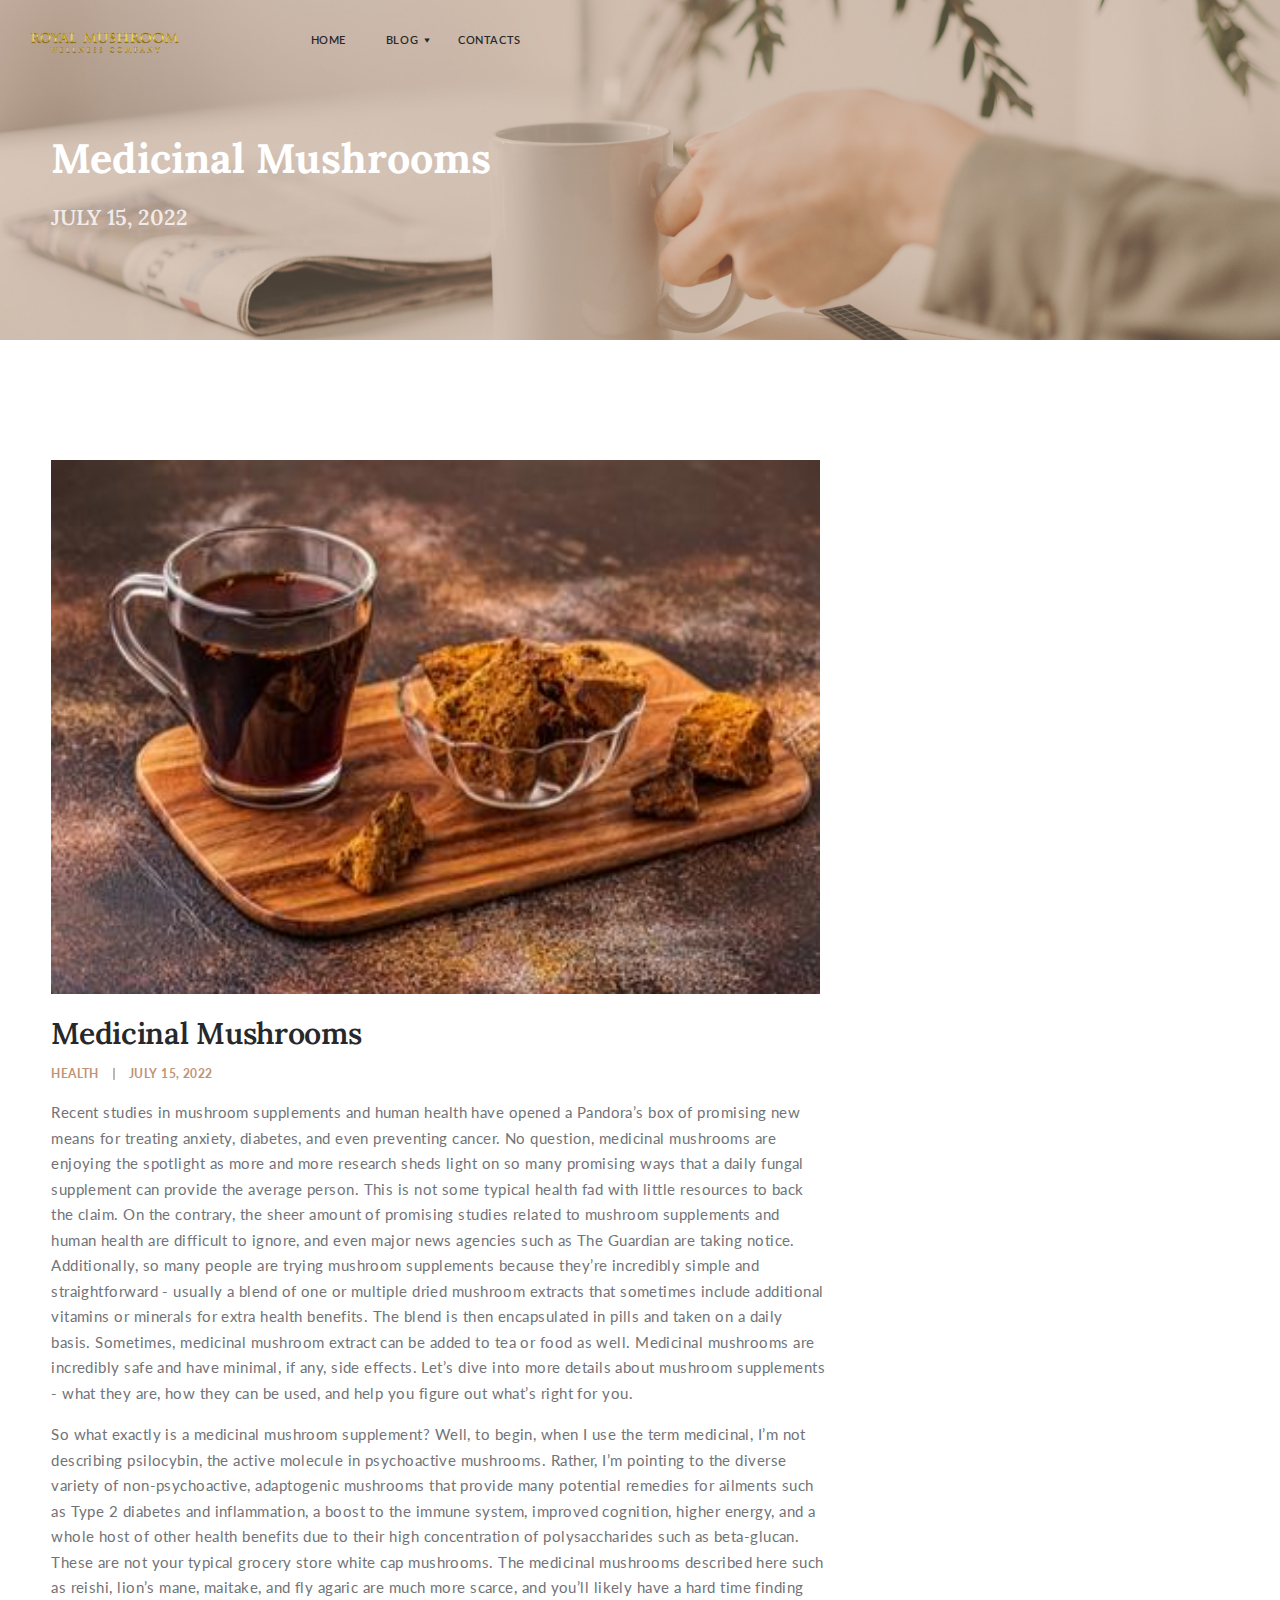
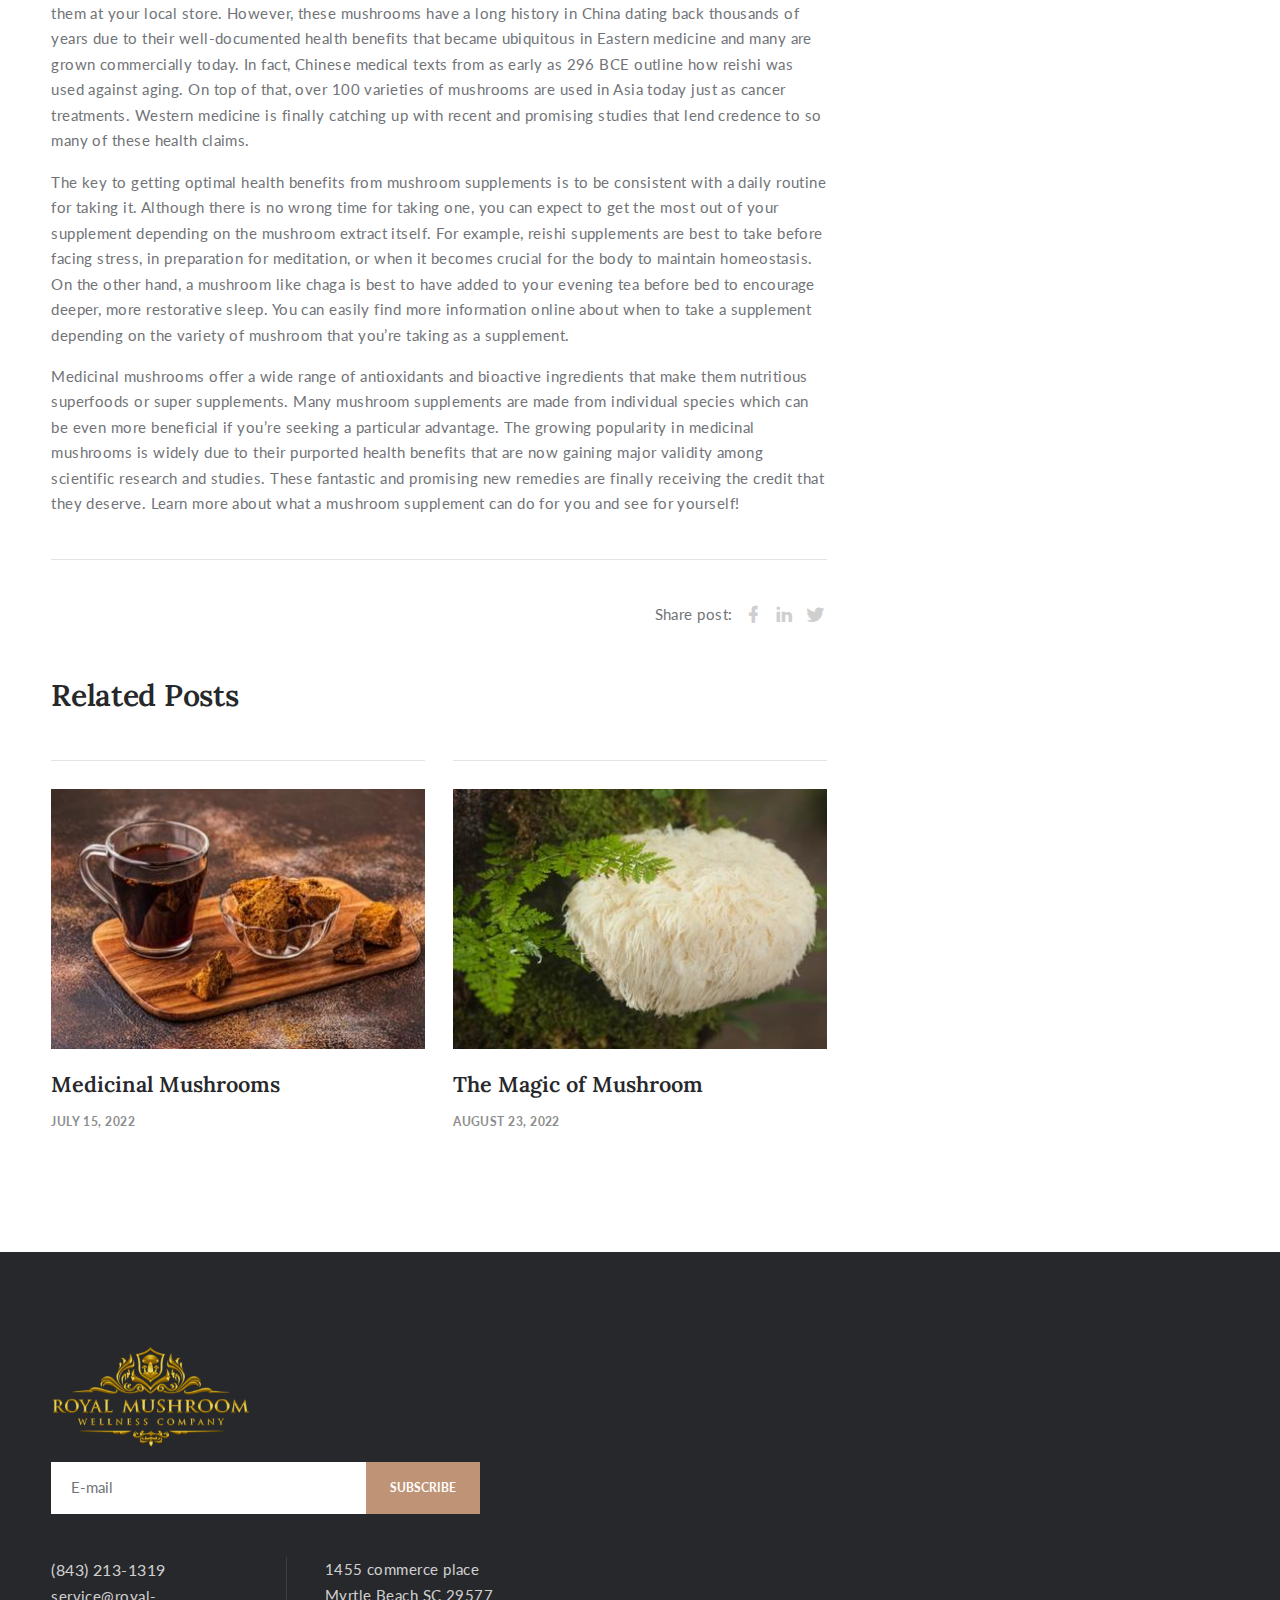
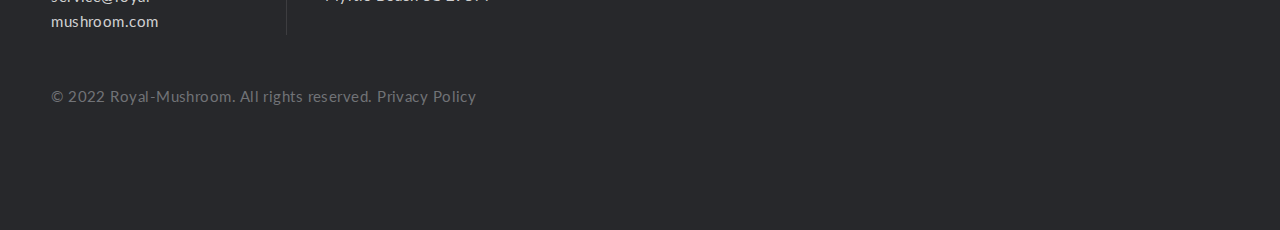
==== rmmm.html @ b71ec127 "first commit" ====
<!DOCTYPE html>
<html lang="en">
  <head>
    <title>Royal Mushroom - Medicinal Mushrooms</title>
    <meta charset="utf-8">
    <meta name="viewport" content="width=device-width, height=device-height, initial-scale=1.0">
    <meta http-equiv="X-UA-Compatible" content="IE=edge">
    <meta property="og:title" content="Royal Mushroom">
    <meta property="og:description" content="Medicinal Mushrooms">
    <meta property="og:image" content="http://digipunk.netii.net/images/radar.gif">
    <meta property="og:url" content="http://digipunk.netii.net">
    <link rel="icon" href="images/favicon.ico" type="image/x-icon">
    <link rel="stylesheet" href="components/base/base.css">
    <script src="components/base/core.min.js"></script>
    <script src="components/base/script.js"></script>
  </head>
  <body>
    <div class="page">
      <!-- Page title-->
      <section class="section page-title bg-image" style="background-image: url(images/bg-breadcrumbs-07.jpg);">
        <!--RD Navbar-->
        <header class="section rd-navbar-wrap">
          <nav class="rd-navbar navbar-dark rd-navbar-absolute" data-rd-navbar='{"responsive":{"1200":{"autoHeight":false}}}'>
            <div class="navbar-container">
              <div class="navbar-cell">
                <div class="navbar-panel">
                  <button class="navbar-switch linearicons-menu" data-multi-switch='{"targets":".rd-navbar","scope":".rd-navbar","isolate":"[data-multi-switch]"}'></button>
                  <!-- Logo-->
                  <div class="mt-1 logo"><a class="logo-link" href="index.html"><img class="logo-image-default" src="images/logo-default-400x95.png" alt="Royal-Mushroom" width="200" height="47"/><img class="logo-image-inverse" src="images/logo-inverse-400x95.png" alt="Royal-Mushroom" width="200" height="47"/></a></div>
                </div>
              </div>
              <div class="navbar-cell navbar-spacer-small"></div>
              <div class="navbar-cell">
                <ul class="navbar-navigation rd-navbar-nav">
                  <li class="navbar-navigation-root-item"><a class="navbar-navigation-root-link" href="index.html">Home</a>
                  </li>
                  <li class="navbar-navigation-root-item"><a class="navbar-navigation-root-link" href="#">Blog</a>
                    <ul class="navbar-navigation-dropdown rd-navbar-dropdown">
                      <li class="navbar-navigation-back">
                        <button class="navbar-navigation-back-btn">Back</button>
                      </li>
                      <li class="navbar-navigation-dropdown-item"><a class="navbar-navigation-dropdown-link" href="rmmob.html">Each Mushroom And It's Own Benefits</a>
                      </li>
                      <li class="navbar-navigation-dropdown-item"><a class="navbar-navigation-dropdown-link" href="rmmm.html">Medicinal Mushrooms</a>
                      </li>
                      <li class="navbar-navigation-dropdown-item"><a class="navbar-navigation-dropdown-link" href="rmtmm.html">The Magic of Mushroom</a>
                      </li>
                      <li class="navbar-navigation-dropdown-item"><a class="navbar-navigation-dropdown-link" href="rmngm.html">Mushrooms - Nature's Gift To Mankind!</a>
                      </li>
                    </ul>
                  </li>
                  <!-- <li class="navbar-navigation-root-item"><a class="navbar-navigation-root-link" href="#">Pages</a>
                    <ul class="navbar-navigation-dropdown rd-navbar-dropdown">
                      <li class="navbar-navigation-back">
                        <button class="navbar-navigation-back-btn">Back</button>
                      </li>
                      <li class="navbar-navigation-dropdown-item"><a class="navbar-navigation-dropdown-link" href="404.html">404</a>
                      </li>
                      <li class="navbar-navigation-dropdown-item"><a class="navbar-navigation-dropdown-link" href="typography.html">Typography</a>
                      </li>
                      <li class="navbar-navigation-dropdown-item"><a class="navbar-navigation-dropdown-link" href="coming-soon.html">Coming soon</a>
                      </li>
                      <li class="navbar-navigation-dropdown-item"><a class="navbar-navigation-dropdown-link" href="icon-boxes.html">Icon boxes</a>
                      </li>
                      <li class="navbar-navigation-dropdown-item"><a class="navbar-navigation-dropdown-link" href="counters-&amp;-progress-bars.html">Progress bars</a>
                      </li>
                      <li class="navbar-navigation-dropdown-item"><a class="navbar-navigation-dropdown-link" href="search-results.html">Search results</a>
                      </li>
                      <li class="navbar-navigation-dropdown-item"><a class="navbar-navigation-dropdown-link" href="about-me.html">About Me</a>
                      </li>
                    </ul>
                  </li> -->
                  <li class="navbar-navigation-root-item"><a class="navbar-navigation-root-link" href="contacts.html">Contacts</a>
                  </li>
                </ul>
              </div>
              <div class="navbar-cell navbar-spacer"></div>
              <div class="navbar-cell">
                <div class="navbar-subpanel">
                  <div class="navbar-subpanel-item pe-0">
                    <div class="search-wrap">
                      <div class="navbar-search">
                        <div class="navbar-search-container">
                          <form class="navbar-search-form" action="search-results.html" method="GET" data-rd-search='{"output":".navbar-search-results","mode":"live","liveResults":3,"template":"<h5 class=\"search-title\"><a target=\"_top\" href=\"#{href}\" class=\"search-link\">#{title}</a></h5><p>...#{token}...</p>"}'>
                            <input class="navbar-search-input" type="text" placeholder="Search..." autocomplete="off" name="s"/>
                            <button class="navbar-search-btn">
                              <svg class="icon icon-svg" width="30" height="31" viewBox="0 0 30 31" fill="none" xmlns="http://www.w3.org/2000/svg">
                                <path d="M29.707 28.3594L21.9727 20.7422C24.1602 18.3594 25.2539 15.5859 25.2539 12.4219C25.2539 8.98438 24.0234 6.05469 21.5625 3.63281C19.1016 1.21094 16.1133 0 12.5977 0C9.12109 0 6.15234 1.21094 3.69141 3.63281C1.23047 6.05469 0 8.98438 0 12.4219C0 15.8594 1.23047 18.7891 3.69141 21.2109C6.15234 23.6328 9.12109 24.8438 12.5977 24.8438C15.6055 24.8438 18.2617 23.9258 20.5664 22.0898L28.3594 29.707C28.7891 30.1758 29.2383 30.1758 29.707 29.707C29.9023 29.5117 30 29.2773 30 29.0039C30 28.7695 29.9023 28.5547 29.707 28.3594ZM20.1562 19.8633C18.0859 21.8945 15.5664 22.9102 12.5977 22.9102C9.66797 22.9102 7.14844 21.8945 5.03906 19.8633C2.96875 17.793 1.93359 15.3125 1.93359 12.4219C1.93359 9.5312 2.96875 7.07031 5.03906 5.03906C7.14844 2.96875 9.66797 1.93359 12.5977 1.93359C15.5664 1.93359 18.0859 2.96875 20.1562 5.03906C22.2656 7.07031 23.3203 9.5312 23.3203 12.4219C23.3203 15.3125 22.2656 17.793 20.1562 19.8633Z"></path>
                              </svg>
                            </button>
                          </form>
                        </div>
                        <div class="navbar-search-results">No results</div>
                      </div>
                    </div>
                  </div>
                </div>
              </div>
            </div>
          </nav>
        </header>
        <div class="container context-dark">
          <div class="row">
            <div class="col-md-10 col-xl-8">
              <h2 class="page-title-text">Medicinal Mushrooms</h2>
              <h4 class="page-title-exeption">JULY 15, 2022</h4>
            </div>
          </div>
        </div>
      </section>
      <!-- Blog post-->
      <section class="section-md bg-transparent">
        <div class="container">
          <div class="row row-40 justify-content-xxl-between">
            <div class="col-md-8">
              <div class="blog-post">
                <div class="blog-post-item"><img src="images/popular-news-03-370x257.jpg" alt="" width="769" height="431"/>
                  <h3>Medicinal Mushrooms</h3>
                  <div class="post-meta list list-inline-divided text-small">
                    <div class="list-item">
                      <div class="post-tags"><a class="post-tag" href="#">Health</a></div>
                    </div>
                    <div class="list-item"><a class="post-date" href="#">JULY 15, 2022</a></div>
                  </div>
                  <p>Recent studies in mushroom supplements and human health have opened a Pandora’s box of promising new means for treating anxiety, diabetes, and even preventing cancer. No question, medicinal mushrooms are enjoying the spotlight as more and more research sheds light on so many promising ways that a daily fungal supplement can provide the average person. This is not some typical health fad with little resources to back the claim. On the contrary, the sheer amount of promising studies related to mushroom supplements and human health are difficult to ignore, and even major news agencies such as The Guardian are taking notice. Additionally, so many people are trying mushroom supplements because they’re incredibly simple and straightforward - usually a blend of one or multiple dried mushroom extracts that sometimes include additional vitamins or minerals for extra health benefits. The blend is then encapsulated in pills and taken on a daily basis. Sometimes, medicinal mushroom extract can be added to tea or food as well. Medicinal mushrooms are incredibly safe and have minimal, if any, side effects. Let’s dive into more details about mushroom supplements - what they are, how they can be used, and help you figure out what’s right for you.</p>
                  <p>So what exactly is a medicinal mushroom supplement? Well, to begin, when I use the term medicinal, I’m not describing psilocybin, the active molecule in psychoactive mushrooms. Rather, I’m pointing to the diverse variety of non-psychoactive, adaptogenic mushrooms that provide many potential remedies for ailments such as Type 2 diabetes and inflammation, a boost to the immune system, improved cognition, higher energy, and a whole host of other health benefits due to their high concentration of polysaccharides such as beta-glucan. These are not your typical grocery store white cap mushrooms. The medicinal mushrooms described here such as reishi, lion’s mane, maitake, and fly agaric are much more scarce, and you’ll likely have a hard time finding them at your local store. However, these mushrooms have a long history in China dating back thousands of years due to their well-documented health benefits that became ubiquitous in Eastern medicine and many are grown commercially today. In fact, Chinese medical texts from as early as 296 BCE outline how reishi was used against aging. On top of that, over 100 varieties of mushrooms are used in Asia today just as cancer treatments. Western medicine is finally catching up with recent and promising studies that lend credence to so many of these health claims.</p>
                  <p>The key to getting optimal health benefits from mushroom supplements is to be consistent with a daily routine for taking it. Although there is no wrong time for taking one, you can expect to get the most out of your supplement depending on the mushroom extract itself. For example, reishi supplements are best to take before facing stress, in preparation for meditation, or when it becomes crucial for the body to maintain homeostasis. On the other hand, a mushroom like chaga is best to have added to your evening tea before bed to encourage deeper, more restorative sleep. You can easily find more information online about when to take a supplement depending on the variety of mushroom that you’re taking as a supplement.
                  </p>
                  <p>Medicinal mushrooms offer a wide range of antioxidants and bioactive ingredients that make them nutritious superfoods or super supplements. Many mushroom supplements are made from individual species which can be even more beneficial if you’re seeking a particular advantage. The growing popularity in medicinal mushrooms is widely due to their purported health benefits that are now gaining major validity among scientific research and studies. These fantastic and promising new remedies are finally receiving the credit that they deserve. Learn more about what a mushroom supplement can do for you and see for yourself!
                  </p>
                  <!-- <h3>Adding More Decor Elements</h3>
                  <p>Sed ut perspiciatis unde omnis iste natus error sit voluptatem accusantium doloremque laudantium, totam rem aperiam, eaque ipsa quae ab illo inventore veritatis quasi.</p> -->
                        <!-- Quote default-->
                        <!-- <div class="quote quote-default quote-default-light quote-default-light">
                          <svg class="quote-icon" width="35" height="27" viewBox="0 0 35 27">
                            <path d="M17.9871 18.2009C17.9871 16.1116 18.4035 14.0625 19.2362 12.0536C20.1522 9.96429 21.2348 8.23662 22.4839 6.87055C23.733 5.50446 25.0238 4.29912 26.3561 3.25446C27.6885 2.12947 28.8126 1.32589 29.7287 0.843751C30.728 0.28125 31.3524 0 31.6023 0C32.6848 0 33.5177 0.723215 34.1006 2.16964C31.8521 3.45536 29.9785 4.98215 28.4796 6.75C27.0639 8.43752 26.1479 9.80359 25.7315 10.8482C25.3985 11.8125 25.2318 12.5759 25.2318 13.1384C25.2318 14.183 26.0647 15.6295 27.7301 17.4777C29.4788 19.2456 30.3533 20.692 30.3533 21.817C30.3533 23.2634 29.5206 24.509 27.855 25.5536C26.2728 26.5178 24.4407 27 22.359 27C21.443 27 20.5686 26.8795 19.7358 26.6384C18.57 25.0313 17.9871 22.2188 17.9871 18.2009ZM0 18.2009C0 16.1116 0.416367 14.0625 1.24911 12.0536C2.1651 9.96429 3.24768 8.23662 4.49679 6.87055C5.74587 5.50446 7.03662 4.29912 8.369 3.25446C9.78464 2.12947 10.9505 1.32589 11.8665 0.843751C12.8658 0.28125 13.4903 0 13.7401 0C14.7394 0 15.5305 0.723215 16.1134 2.16964C13.8651 3.45536 12.033 4.98215 10.6174 6.75C9.20174 8.43752 8.28573 9.80359 7.86936 10.8482C7.53627 11.8125 7.36971 12.5759 7.36971 13.1384C7.36971 14.183 8.20246 15.6295 9.86793 17.4777C11.6167 19.2456 12.4911 20.692 12.4911 21.817C12.4911 23.2634 11.6583 24.509 9.99283 25.5536C8.32736 26.5178 6.4537 27 4.37186 27C3.6224 27 2.78966 26.8795 1.87366 26.6384C0.624552 24.8707 0 22.0581 0 18.2009Z"></path>
                          </svg>
                          <div class="quote-body">
                            <q class="quote-text h3 h3-style-1">Lorem ipsum dolor sit amet, consectetur adipiscing elit, sed do eiusmod ut enim ad minim veniam sed.</q>
                          </div>
                        </div> -->
                  <div class="divider"></div>
                  <div class="row row-15 justify-content-between align-items-center">
                    <div class="col-sm-6">
                    </div>
                    <div class="col-sm-6">
                      <div class="group-10 d-flex justify-content-sm-end align-items-center"><span>Share post:</span><a class="icon icon-md icon-link icon-link-gray mdi-facebook" href="#"></a><a class="icon icon-md icon-link icon-link-gray mdi-linkedin" href="#"></a><a class="icon icon-md icon-link icon-link-gray mdi-twitter" href="#"></a></div>
                    </div>
                  </div>
                </div>
                <div class="blog-post-item">
                  <h3>Related Posts</h3>
                  <div class="row row-20 row-content">
                    <div class="col-xs-11 col-sm-6">
                            <!-- Post-->
                                                        <div class="post post-line">
                              <div class="post-tags text-small"></div><a class="post-media" href="rmmm.html"><img src="images/popular-news-03-370x257.jpg" alt="" width="368" height="228"/>
                                <div class="post-hover-btn mdi-link-variant"></div></a>
                              <div class="post-content">
                                <h4 class="post-title"><a href="rmmm.html">Medicinal Mushrooms</a></h4>
                                <div class="post-date text-small">JULY 15, 2022</div>
                              </div>
                            </div>
                    </div>
                    <div class="col-xs-11 col-sm-6">
                            <!-- Post-->
                            <div class="post post-line">
                              <div class="post-tags text-small"></div><a class="post-media" href="rmtmm.html"><img src="images/popular-news-04-370x257.jpg" alt="" width="368" height="228"/>
                                <div class="post-hover-btn mdi-link-variant"></div></a>
                              <div class="post-content">
                                <h4 class="post-title"><a href="rmtmm.html">The Magic of Mushroom</a></h4>
                                <div class="post-date text-small">AUGUST 23, 2022</div>
                              </div>
                            </div>
                    </div>
                  </div>
                </div>
                <!-- <div class="blog-post-item">
                  <h3>Leave a Reply</h3>
                  <form class="rd-mailform rd-form" data-form-output="form-consultation" data-form-type="contact" method="post" action="components/rd-mailform/rd-mailform.php">
                    <div class="row row-15 row-gutters-15">
                      <div class="col-sm-6">
                        <div class="form-group">
                          <input class="form-control" type="text" name="name" placeholder="Your Name*" data-constraints="@Required">
                        </div>
                      </div>
                      <div class="col-sm-6">
                        <div class="form-group">
                          <input class="form-control" type="email" name="email" placeholder="Your E-mail*" data-constraints="@Email @Required">
                        </div>
                      </div>
                      <div class="col-12">
                        <div class="form-group">
                          <textarea class="form-control" name="comment" placeholder="Message"></textarea>
                        </div>
                      </div>
                      <div class="col-12">
                        <button class="btn" type="submit">Submit</button>
                      </div>
                    </div>
                  </form>
                  <div class="form-output snackbar snackbar-primary" id="form-consultation"></div>
                </div> -->
              </div>
            </div>
            <div class="col-md-4 col-xl-3">
              <div class="widget widget-search">
                <div class="widget-body">
                  <!-- <form action="search-results.html" method="GET">
                    <div class="form-group form-group-icon">
                      <input class="form-control" type="text" placeholder="Search in blog..." autocomplete="off" name="s">
                      <button class="form-group-icon-btn mdi-magnify"></button>
                    </div>
                  </form> -->
                </div>
              </div>
              <!-- <div class="widget">
                <h4 class="widget-title">Categories</h4>
                <div class="widget-body">
                  <ul class="list list-divided list-divided-sm big">
                    <li class="list-item"><a class="link link-arrow" href="#">Lifestyle</a></li>
                    <li class="list-item"><a class="link link-arrow" href="#">Interior Design</a></li>
                    <li class="list-item"><a class="link link-arrow" href="#">Sports</a></li>
                    <li class="list-item"><a class="link link-arrow" href="#">Other</a></li>
                  </ul>
                </div>
              </div> -->
              <!-- <div class="widget widget-subscribe">
                <h4 class="widget-title">Newsletter</h4>
                <div class="widget-body">
                  <form class="rd-mailform rd-form" data-form-output="form-widget-subscribe" data-form-type="subscribe" method="post" action="components/rd-mailform/rd-mailform.php">
                    <div class="row row-10">
                      <div class="col-md-12">
                        <div class="form-group">
                          <input class="form-control" type="email" name="email" placeholder="E-mail" data-constraints="@Email @Required">
                        </div>
                      </div>
                      <div class="col-sm-12">
                        <button class="btn btn-block" type="submit">Subscribe</button>
                      </div>
                    </div>
                  </form>
                  <div class="form-output snackbar snackbar-primary" id="form-widget-subscribe"></div>
                </div>
              </div> -->
              <div class="widget">
                <!-- <h4 class="widget-title">Recent posts</h4> -->
                <div class="widget-body">
                        <!-- Post small-->
                        <!-- <div class="post post-small"><a class="post-img-link" href="blog-post.html"><img src="images/recent-post-01-72x72.jpg" alt="" width="72" height="72"/></a>
                          <div class="post-body">
                            <h5 class="post-title"><a href="blog-post.html">Hot Air Balloons: A Unique Experience</a></h5>
                            <div class="post-date text-small">May 10, 2022</div>
                          </div>
                        </div> -->
                        <!-- Post small-->
                        <!-- <div class="post post-small"><a class="post-img-link" href="blog-post.html"><img src="images/recent-post-02-72x72.jpg" alt="" width="72" height="72"/></a>
                          <div class="post-body">
                            <h5 class="post-title"><a href="blog-post.html">Taking A Break from the Daily Routine</a></h5>
                            <div class="post-date text-small">May 10, 2022</div>
                          </div>
                        </div> -->
                </div>
              </div>
              <!-- <div class="widget">
                <h4 class="widget-title">Tags</h4>
                <div class="widget-body">
                  <div class="group-10"><a class="tag tag-outline" href="#">News</a><a class="tag tag-outline" href="#">Blog</a><a class="tag tag-outline" href="#">Lifestyle</a><a class="tag tag-outline" href="#">Fashion</a><a class="tag tag-outline" href="#">Tips</a></div>
                </div>
              </div> -->
            </div>
          </div>
        </div>
      </section>
      <!-- Footer subscribe-->
      <footer class="footer-subscribe bg-primary-dark context-dark">
        <div class="container">
                <!-- Logo-->
                <div class="logo"><a class="logo-link" href="index.html"><img class="logo-image-default" src="images/logo-default-400x95.png" alt="Royal-Mushroom" width="200" height="47"/><img class="logo-image-inverse" src="images/logo-inverse-400x95.png" alt="Royal-Mushroom" width="200" height="47"/></a></div>
          <div class="row row-40 justify-content-between flex-row-reverse row-offset-sm">
            <div class="col-lg-5 col-xl-4">
              <div class="row row-30">
                <div class="col-6">
                  <!-- <div class="list list-divided-double big"><a class="list-item" href="#">About</a><a class="list-item" href="grid-blog.html">Trending News</a><a class="list-item" href="#">Popular News</a><a class="list-item" href="classic-blog.html">Recently Published</a></div> -->
                </div>
                <!-- <div class="col-6">
                  <div class="list list-divided-double big"><a class="list-item" href="#">Send Your Article</a><a class="list-item" href="contacts.html">Contacts</a><a class="list-item" href="#">Privacy Policy</a></div>
                </div> -->
              </div>
            </div>
            <div class="col-lg-6 col-xl-5">
              <form class="form-inline rd-mailform rd-form group-y-10 align-items-stretch me-xl-5" data-form-output="form-footer-subscribe" data-form-type="subscribe" method="post" action="components/rd-mailform/rd-mailform.php">
                <div class="form-inline-group">
                  <input class="form-control" type="email" name="email" placeholder="E-mail" data-constraints="@Email @Required">
                </div>
                <button class="btn">Subscribe</button>
              </form>
              <div class="form-output snackbar snackbar-primary" id="form-footer-subscribe"></div>
              <ul class="list list-vertical">
                <li class="list-item"><a class="link link-inherit big" href="tel:(843) 213-1319">(843) 213-1319</a>&nbsp;<a class="link link-inherit" href="mailto:service@royal-mushroom.com">service@royal-mushroom.com</a></li>
                <li class="list-item">1455 commerce place Myrtle Beach SC 29577</li>
              </ul>
                    <!-- Copyright-->
                    <p class="rights footer-rights"><span>&copy; 2022&nbsp;</span><span>Royal-Mushroom</span><span>. All rights reserved.&nbsp;</span><a class="link link-inherit rights-link" href="#">Privacy Policy</a></p>
            </div>
          </div>
        </div>
      </footer>
    </div>
    <!-- Preloader-->
    <div class="preloader">
      <div class="preloader-inner">
        <div class="preloader-dot"></div>
        <div class="preloader-dot"></div>
        <div class="preloader-dot"></div>
        <div class="preloader-dot"></div>
      </div>
    </div>
  </body>
</html>
---- components/base/base.css ----
*,*::before,*::after {	box-sizing: border-box;}@media (prefers-reduced-motion: no-preference) {	:root {		scroll-behavior: smooth;	}}body {	margin: 0;	font-family: "Lato", sans-serif;	font-size: 1rem;	font-weight: 400;	line-height: 1.7;	color: #717377;	background-color: #fff;	-webkit-text-size-adjust: 100%;	-webkit-tap-highlight-color: rgba(0, 0, 0, 0);}hr {	margin: 1rem 0;	color: inherit;	background-color: currentColor;	border: 0;	opacity: 0.25;}hr:not([size]) {	height: 1px;}h1, .h1, h2, .h2, h3, .h3, h4, .h4, h5, .h5, h6, .h6 {	margin-top: 0;	margin-bottom: 0.5rem;	font-weight: 600;	line-height: 1.2;	color: #27282b;}h1, .h1 {	font-size: calc(1.5rem + 3vw);}@media (min-width: 1200px) {	h1, .h1 {		font-size: 3.75rem;	}}h2, .h2 {	font-size: calc(1.4rem + 1.8vw);}@media (min-width: 1200px) {	h2, .h2 {		font-size: 2.75rem;	}}h3, .h3 {	font-size: calc(1.325rem + 0.9vw);}@media (min-width: 1200px) {	h3, .h3 {		font-size: 2rem;	}}h4, .h4 {	font-size: calc(1.26875rem + 0.225vw);}@media (min-width: 1200px) {	h4, .h4 {		font-size: 1.4375rem;	}}h5, .h5 {	font-size: 1.125rem;}h6, .h6 {	font-size: 1rem;}p {	margin-top: 0;	margin-bottom: 1rem;}abbr[title],abbr[data-bs-original-title] {	text-decoration: underline dotted;	cursor: help;	text-decoration-skip-ink: none;}address {	margin-bottom: 1rem;	font-style: normal;	line-height: inherit;}ol,ul {	padding-left: 2rem;}ol,ul,dl {	margin-top: 0;	margin-bottom: 1rem;}ol ol,ul ul,ol ul,ul ol {	margin-bottom: 0;}dt {	font-weight: 700;}dd {	margin-bottom: .5rem;	margin-left: 0;}blockquote {	margin: 0 0 1rem;}b,strong {	font-weight: bolder;}small, .small {	font-size: 0.875em;}mark, .mark {	padding: 0.2em;	background-color: #bf9376;}sub,sup {	position: relative;	font-size: 0.75em;	line-height: 0;	vertical-align: baseline;}sub {	bottom: -.25em;}sup {	top: -.5em;}a {	color: #bf9376;	text-decoration: underline;}a:hover {	color: #27282b;}a:not([href]):not([class]), a:not([href]):not([class]):hover {	color: inherit;	text-decoration: none;}pre,code,kbd,samp {	font-family: var(--bs-font-monospace);	font-size: 1em;	direction: ltr /* rtl:ignore */;	unicode-bidi: bidi-override;}pre {	display: block;	margin-top: 0;	margin-bottom: 1rem;	overflow: auto;	font-size: 0.875em;}pre code {	font-size: inherit;	color: inherit;	word-break: normal;}code {	font-size: 0.875em;	color: #d63384;	word-wrap: break-word;}a > code {	color: inherit;}kbd {	padding: 0.2rem 0.4rem;	font-size: 0.875em;	color: #fff;	background-color: #424242;	border-radius: 0.2rem;}kbd kbd {	padding: 0;	font-size: 1em;	font-weight: 700;}figure {	margin: 0 0 1rem;}img,svg {	vertical-align: middle;}table {	caption-side: bottom;	border-collapse: collapse;}caption {	padding-top: 0.5rem;	padding-bottom: 0.5rem;	color: #8d8d8d;	text-align: left;}th {	text-align: inherit;	text-align: -webkit-match-parent;}thead,tbody,tfoot,tr,td,th {	border-color: inherit;	border-style: solid;	border-width: 0;}label {	display: inline-block;}button {	border-radius: 0;}button:focus:not(:focus-visible) {	outline: 0;}input,button,select,optgroup,textarea {	margin: 0;	font-family: inherit;	font-size: inherit;	line-height: inherit;}button,select {	text-transform: none;}[role="button"] {	cursor: pointer;}select {	word-wrap: normal;}select:disabled {	opacity: 1;}[list]::-webkit-calendar-picker-indicator {	display: none;}button,[type="button"],[type="reset"],[type="submit"] {	-webkit-appearance: button;}button:not(:disabled),[type="button"]:not(:disabled),[type="reset"]:not(:disabled),[type="submit"]:not(:disabled) {	cursor: pointer;}::-moz-focus-inner {	padding: 0;	border-style: none;}textarea {	resize: vertical;}fieldset {	min-width: 0;	padding: 0;	margin: 0;	border: 0;}legend {	float: left;	width: 100%;	padding: 0;	margin-bottom: 0.5rem;	font-size: calc(1.275rem + 0.3vw);	line-height: inherit;}@media (min-width: 1200px) {	legend {		font-size: 1.5rem;	}}legend + * {	clear: left;}::-webkit-datetime-edit-fields-wrapper,::-webkit-datetime-edit-text,::-webkit-datetime-edit-minute,::-webkit-datetime-edit-hour-field,::-webkit-datetime-edit-day-field,::-webkit-datetime-edit-month-field,::-webkit-datetime-edit-year-field {	padding: 0;}::-webkit-inner-spin-button {	height: auto;}[type="search"] {	outline-offset: -2px;	-webkit-appearance: textfield;}/* rtl:raw:
[type="tel"],
[type="url"],
[type="email"],
[type="number"] {
  direction: ltr;
}
*/::-webkit-search-decoration {	-webkit-appearance: none;}::-webkit-color-swatch-wrapper {	padding: 0;}::file-selector-button {	font: inherit;}::-webkit-file-upload-button {	font: inherit;	-webkit-appearance: button;}output {	display: inline-block;}iframe {	border: 0;}summary {	display: list-item;	cursor: pointer;}progress {	vertical-align: baseline;}[hidden] {	display: none !important;}.lead {	font-size: 1.25rem;	font-weight: 300;}.display-1 {	font-size: calc(1.625rem + 4.5vw);	font-weight: 300;	line-height: 1.2;}@media (min-width: 1200px) {	.display-1 {		font-size: 5rem;	}}.display-2 {	font-size: calc(1.575rem + 3.9vw);	font-weight: 300;	line-height: 1.2;}@media (min-width: 1200px) {	.display-2 {		font-size: 4.5rem;	}}.display-3 {	font-size: calc(1.525rem + 3.3vw);	font-weight: 300;	line-height: 1.2;}@media (min-width: 1200px) {	.display-3 {		font-size: 4rem;	}}.display-4 {	font-size: calc(1.475rem + 2.7vw);	font-weight: 300;	line-height: 1.2;}@media (min-width: 1200px) {	.display-4 {		font-size: 3.5rem;	}}.display-5 {	font-size: calc(1.425rem + 2.1vw);	font-weight: 300;	line-height: 1.2;}@media (min-width: 1200px) {	.display-5 {		font-size: 3rem;	}}.display-6 {	font-size: calc(1.375rem + 1.5vw);	font-weight: 300;	line-height: 1.2;}@media (min-width: 1200px) {	.display-6 {		font-size: 2.5rem;	}}.list-unstyled {	padding-left: 0;	list-style: none;}.list-inline {	padding-left: 0;	list-style: none;}.list-inline-item {	display: inline-block;}.list-inline-item:not(:last-child) {	margin-right: 1rem;}.initialism {	font-size: 0.875em;	text-transform: uppercase;}.blockquote {	margin-bottom: 1rem;	font-size: 1.25rem;}.blockquote > :last-child {	margin-bottom: 0;}.blockquote-footer {	margin-top: -1rem;	margin-bottom: 1rem;	font-size: 0.875em;	color: #8d8d8d;}.blockquote-footer::before {	content: "\2014\00A0";}.fade {	transition: opacity 0.15s linear;}@media (prefers-reduced-motion: reduce) {	.fade {		transition: none;	}}.fade:not(.show) {	opacity: 0;}.collapse:not(.show) {	display: none;}.collapsing {	height: 0;	overflow: hidden;	transition: height 0.35s ease;}@media (prefers-reduced-motion: reduce) {	.collapsing {		transition: none;	}}.clearfix::after {	display: block;	clear: both;	content: "";}.ratio {	position: relative;	width: 100%;}.ratio::before {	display: block;	padding-top: var(--bs-aspect-ratio);	content: "";}.ratio > * {	position: absolute;	top: 0;	left: 0;	width: 100%;	height: 100%;}.ratio-1x1 {	--bs-aspect-ratio: 100%;}.ratio-4x3 {	--bs-aspect-ratio: calc(3 / 4 * 100%);}.ratio-16x9 {	--bs-aspect-ratio: calc(9 / 16 * 100%);}.ratio-21x9 {	--bs-aspect-ratio: calc(9 / 21 * 100%);}.align-baseline {	vertical-align: baseline !important;}.align-top {	vertical-align: top !important;}.align-middle {	vertical-align: middle !important;}.align-bottom {	vertical-align: bottom !important;}.align-text-bottom {	vertical-align: text-bottom !important;}.align-text-top {	vertical-align: text-top !important;}.float-start {	float: left !important;}.float-end {	float: right !important;}.float-none {	float: none !important;}.overflow-auto {	overflow: auto !important;}.overflow-hidden {	overflow: hidden !important;}.overflow-visible {	overflow: visible !important;}.overflow-scroll {	overflow: scroll !important;}.d-inline {	display: inline !important;}.d-inline-block {	display: inline-block !important;}.d-block {	display: block !important;}.d-grid {	display: grid !important;}.d-table {	display: table !important;}.d-table-row {	display: table-row !important;}.d-table-cell {	display: table-cell !important;}.d-flex {	display: flex !important;}.d-inline-flex {	display: inline-flex !important;}.d-none {	display: none !important;}.shadow {	box-shadow: 0 10px 30px rgba(66, 66, 66, 0.15) !important;}.shadow-sm {	box-shadow: 0px 7px 20px rgba(39, 40, 43, 0.05) !important;}.shadow-lg {	box-shadow: 0px 20px 30px rgba(66, 66, 66, 0.8) !important;}.shadow-none {	box-shadow: none !important;}.position-static {	position: static !important;}.position-relative {	position: relative !important;}.position-absolute {	position: absolute !important;}.position-fixed {	position: fixed !important;}.position-sticky {	position: sticky !important;}.top-0 {	top: 0 !important;}.top-50 {	top: 50% !important;}.top-100 {	top: 100% !important;}.bottom-0 {	bottom: 0 !important;}.bottom-50 {	bottom: 50% !important;}.bottom-100 {	bottom: 100% !important;}.start-0 {	left: 0 !important;}.start-50 {	left: 50% !important;}.start-100 {	left: 100% !important;}.end-0 {	right: 0 !important;}.end-50 {	right: 50% !important;}.end-100 {	right: 100% !important;}.translate-middle {	transform: translate(-50%, -50%) !important;}.translate-middle-x {	transform: translateX(-50%) !important;}.translate-middle-y {	transform: translateY(-50%) !important;}.border {	border: 1px solid #e3e3e3 !important;}.border-0 {	border: 0 !important;}.border-top {	border-top: 1px solid #e3e3e3 !important;}.border-top-0 {	border-top: 0 !important;}.border-end {	border-right: 1px solid #e3e3e3 !important;}.border-end-0 {	border-right: 0 !important;}.border-bottom {	border-bottom: 1px solid #e3e3e3 !important;}.border-bottom-0 {	border-bottom: 0 !important;}.border-start {	border-left: 1px solid #e3e3e3 !important;}.border-start-0 {	border-left: 0 !important;}.border-primary {	border-color: #bf9376 !important;}.border-secondary {	border-color: #8d8d8d !important;}.border-success {	border-color: #198754 !important;}.border-info {	border-color: #0dcaf0 !important;}.border-warning {	border-color: #ffc107 !important;}.border-danger {	border-color: #dc3545 !important;}.border-light {	border-color: #fafafa !important;}.border-dark {	border-color: #424242 !important;}.border-white {	border-color: #fff !important;}.border-1 {	border-width: 1px !important;}.border-2 {	border-width: 2px !important;}.border-3 {	border-width: 3px !important;}.border-4 {	border-width: 4px !important;}.border-5 {	border-width: 5px !important;}.w-25 {	width: 25% !important;}.w-50 {	width: 50% !important;}.w-75 {	width: 75% !important;}.w-100 {	width: 100% !important;}.w-auto {	width: auto !important;}.mw-100 {	max-width: 100% !important;}.vw-100 {	width: 100vw !important;}.min-vw-100 {	min-width: 100vw !important;}.h-25 {	height: 25% !important;}.h-50 {	height: 50% !important;}.h-75 {	height: 75% !important;}.h-100 {	height: 100% !important;}.h-auto {	height: auto !important;}.mh-100 {	max-height: 100% !important;}.vh-100 {	height: 100vh !important;}.min-vh-100 {	min-height: 100vh !important;}.flex-fill {	flex: 1 1 auto !important;}.flex-row {	flex-direction: row !important;}.flex-column {	flex-direction: column !important;}.flex-row-reverse {	flex-direction: row-reverse !important;}.flex-column-reverse {	flex-direction: column-reverse !important;}.flex-grow-0 {	flex-grow: 0 !important;}.flex-grow-1 {	flex-grow: 1 !important;}.flex-shrink-0 {	flex-shrink: 0 !important;}.flex-shrink-1 {	flex-shrink: 1 !important;}.flex-wrap {	flex-wrap: wrap !important;}.flex-nowrap {	flex-wrap: nowrap !important;}.flex-wrap-reverse {	flex-wrap: wrap-reverse !important;}.gap-0 {	gap: 0 !important;}.gap-1 {	gap: 0.25rem !important;}.gap-2 {	gap: 0.5rem !important;}.gap-3 {	gap: 1rem !important;}.gap-4 {	gap: 1.5rem !important;}.gap-5 {	gap: 3rem !important;}.justify-content-start {	justify-content: flex-start !important;}.justify-content-end {	justify-content: flex-end !important;}.justify-content-center {	justify-content: center !important;}.justify-content-between {	justify-content: space-between !important;}.justify-content-around {	justify-content: space-around !important;}.justify-content-evenly {	justify-content: space-evenly !important;}.align-items-start {	align-items: flex-start !important;}.align-items-end {	align-items: flex-end !important;}.align-items-center {	align-items: center !important;}.align-items-baseline {	align-items: baseline !important;}.align-items-stretch {	align-items: stretch !important;}.align-content-start {	align-content: flex-start !important;}.align-content-end {	align-content: flex-end !important;}.align-content-center {	align-content: center !important;}.align-content-between {	align-content: space-between !important;}.align-content-around {	align-content: space-around !important;}.align-content-stretch {	align-content: stretch !important;}.align-self-auto {	align-self: auto !important;}.align-self-start {	align-self: flex-start !important;}.align-self-end {	align-self: flex-end !important;}.align-self-center {	align-self: center !important;}.align-self-baseline {	align-self: baseline !important;}.align-self-stretch {	align-self: stretch !important;}.order-first {	order: -1 !important;}.order-0 {	order: 0 !important;}.order-1 {	order: 1 !important;}.order-2 {	order: 2 !important;}.order-3 {	order: 3 !important;}.order-4 {	order: 4 !important;}.order-5 {	order: 5 !important;}.order-last {	order: 6 !important;}.m-0 {	margin: 0 !important;}.m-1 {	margin: 0.25rem !important;}.m-2 {	margin: 0.5rem !important;}.m-3 {	margin: 1rem !important;}.m-4 {	margin: 1.5rem !important;}.m-5 {	margin: 3rem !important;}.m-auto {	margin: auto !important;}.mx-0 {	margin-right: 0 !important;	margin-left: 0 !important;}.mx-1 {	margin-right: 0.25rem !important;	margin-left: 0.25rem !important;}.mx-2 {	margin-right: 0.5rem !important;	margin-left: 0.5rem !important;}.mx-3 {	margin-right: 1rem !important;	margin-left: 1rem !important;}.mx-4 {	margin-right: 1.5rem !important;	margin-left: 1.5rem !important;}.mx-5 {	margin-right: 3rem !important;	margin-left: 3rem !important;}.mx-auto {	margin-right: auto !important;	margin-left: auto !important;}.my-0 {	margin-top: 0 !important;	margin-bottom: 0 !important;}.my-1 {	margin-top: 0.25rem !important;	margin-bottom: 0.25rem !important;}.my-2 {	margin-top: 0.5rem !important;	margin-bottom: 0.5rem !important;}.my-3 {	margin-top: 1rem !important;	margin-bottom: 1rem !important;}.my-4 {	margin-top: 1.5rem !important;	margin-bottom: 1.5rem !important;}.my-5 {	margin-top: 3rem !important;	margin-bottom: 3rem !important;}.my-auto {	margin-top: auto !important;	margin-bottom: auto !important;}.mt-0 {	margin-top: 0 !important;}.mt-1 {	margin-top: 0.25rem !important;}.mt-2 {	margin-top: 0.5rem !important;}.mt-3 {	margin-top: 1rem !important;}.mt-4 {	margin-top: 1.5rem !important;}.mt-5 {	margin-top: 3rem !important;}.mt-auto {	margin-top: auto !important;}.me-0 {	margin-right: 0 !important;}.me-1 {	margin-right: 0.25rem !important;}.me-2 {	margin-right: 0.5rem !important;}.me-3 {	margin-right: 1rem !important;}.me-4 {	margin-right: 1.5rem !important;}.me-5 {	margin-right: 3rem !important;}.me-auto {	margin-right: auto !important;}.mb-0 {	margin-bottom: 0 !important;}.mb-1 {	margin-bottom: 0.25rem !important;}.mb-2 {	margin-bottom: 0.5rem !important;}.mb-3 {	margin-bottom: 1rem !important;}.mb-4 {	margin-bottom: 1.5rem !important;}.mb-5 {	margin-bottom: 3rem !important;}.mb-auto {	margin-bottom: auto !important;}.ms-0 {	margin-left: 0 !important;}.ms-1 {	margin-left: 0.25rem !important;}.ms-2 {	margin-left: 0.5rem !important;}.ms-3 {	margin-left: 1rem !important;}.ms-4 {	margin-left: 1.5rem !important;}.ms-5 {	margin-left: 3rem !important;}.ms-auto {	margin-left: auto !important;}.p-0 {	padding: 0 !important;}.p-1 {	padding: 0.25rem !important;}.p-2 {	padding: 0.5rem !important;}.p-3 {	padding: 1rem !important;}.p-4 {	padding: 1.5rem !important;}.p-5 {	padding: 3rem !important;}.px-0 {	padding-right: 0 !important;	padding-left: 0 !important;}.px-1 {	padding-right: 0.25rem !important;	padding-left: 0.25rem !important;}.px-2 {	padding-right: 0.5rem !important;	padding-left: 0.5rem !important;}.px-3 {	padding-right: 1rem !important;	padding-left: 1rem !important;}.px-4 {	padding-right: 1.5rem !important;	padding-left: 1.5rem !important;}.px-5 {	padding-right: 3rem !important;	padding-left: 3rem !important;}.py-0 {	padding-top: 0 !important;	padding-bottom: 0 !important;}.py-1 {	padding-top: 0.25rem !important;	padding-bottom: 0.25rem !important;}.py-2 {	padding-top: 0.5rem !important;	padding-bottom: 0.5rem !important;}.py-3 {	padding-top: 1rem !important;	padding-bottom: 1rem !important;}.py-4 {	padding-top: 1.5rem !important;	padding-bottom: 1.5rem !important;}.py-5 {	padding-top: 3rem !important;	padding-bottom: 3rem !important;}.pt-0 {	padding-top: 0 !important;}.pt-1 {	padding-top: 0.25rem !important;}.pt-2 {	padding-top: 0.5rem !important;}.pt-3 {	padding-top: 1rem !important;}.pt-4 {	padding-top: 1.5rem !important;}.pt-5 {	padding-top: 3rem !important;}.pe-0 {	padding-right: 0 !important;}.pe-1 {	padding-right: 0.25rem !important;}.pe-2 {	padding-right: 0.5rem !important;}.pe-3 {	padding-right: 1rem !important;}.pe-4 {	padding-right: 1.5rem !important;}.pe-5 {	padding-right: 3rem !important;}.pb-0 {	padding-bottom: 0 !important;}.pb-1 {	padding-bottom: 0.25rem !important;}.pb-2 {	padding-bottom: 0.5rem !important;}.pb-3 {	padding-bottom: 1rem !important;}.pb-4 {	padding-bottom: 1.5rem !important;}.pb-5 {	padding-bottom: 3rem !important;}.ps-0 {	padding-left: 0 !important;}.ps-1 {	padding-left: 0.25rem !important;}.ps-2 {	padding-left: 0.5rem !important;}.ps-3 {	padding-left: 1rem !important;}.ps-4 {	padding-left: 1.5rem !important;}.ps-5 {	padding-left: 3rem !important;}.font-monospace {	font-family: var(--bs-font-monospace) !important;}.fs-1 {	font-size: calc(1.5rem + 3vw) !important;}.fs-2 {	font-size: calc(1.4rem + 1.8vw) !important;}.fs-3 {	font-size: calc(1.325rem + 0.9vw) !important;}.fs-4 {	font-size: calc(1.26875rem + 0.225vw) !important;}.fs-5 {	font-size: 1.125rem !important;}.fs-6 {	font-size: 1rem !important;}.fst-italic {	font-style: italic !important;}.fst-normal {	font-style: normal !important;}.fw-light {	font-weight: 300 !important;}.fw-lighter {	font-weight: lighter !important;}.fw-normal {	font-weight: 400 !important;}.fw-bold {	font-weight: 700 !important;}.fw-bolder {	font-weight: bolder !important;}.lh-1 {	line-height: 1 !important;}.lh-sm {	line-height: 1.15 !important;}.lh-base {	line-height: 1.7 !important;}.lh-lg {	line-height: 1.58 !important;}.text-start {	text-align: left !important;}.text-end {	text-align: right !important;}.text-center {	text-align: center !important;}.text-decoration-none {	text-decoration: none !important;}.text-decoration-underline {	text-decoration: underline !important;}.text-decoration-line-through {	text-decoration: line-through !important;}.text-lowercase {	text-transform: lowercase !important;}.text-uppercase {	text-transform: uppercase !important;}.text-capitalize {	text-transform: capitalize !important;}.text-wrap {	white-space: normal !important;}.text-nowrap {	white-space: nowrap !important;}/* rtl:begin:remove */.text-break {	word-wrap: break-word !important;	word-break: break-word !important;}/* rtl:end:remove */.text-primary {	color: #bf9376 !important;}.text-secondary {	color: #8d8d8d !important;}.text-success {	color: #198754 !important;}.text-info {	color: #0dcaf0 !important;}.text-warning {	color: #ffc107 !important;}.text-danger {	color: #dc3545 !important;}.text-light {	color: #fafafa !important;}.text-dark {	color: #424242 !important;}.text-white {	color: #fff !important;}.text-body {	color: #717377 !important;}.text-muted {	color: #8d8d8d !important;}.text-black-50 {	color: rgba(0, 0, 0, 0.5) !important;}.text-white-50 {	color: rgba(255, 255, 255, 0.5) !important;}.text-reset {	color: inherit !important;}.bg-primary {	background-color: #bf9376 !important;}.bg-secondary {	background-color: #8d8d8d !important;}.bg-success {	background-color: #198754 !important;}.bg-info {	background-color: #0dcaf0 !important;}.bg-warning {	background-color: #ffc107 !important;}.bg-danger {	background-color: #dc3545 !important;}.bg-light {	background-color: #fafafa !important;}.bg-dark {	background-color: #424242 !important;}.bg-body {	background-color: #fff !important;}.bg-white {	background-color: #fff !important;}.bg-transparent {	background-color: transparent !important;}.bg-gradient {	background-image: var(--bs-gradient) !important;}.user-select-all {	user-select: all !important;}.user-select-auto {	user-select: auto !important;}.user-select-none {	user-select: none !important;}.pe-none {	pointer-events: none !important;}.pe-auto {	pointer-events: auto !important;}.rounded {	border-radius: 0 !important;}.rounded-0 {	border-radius: 0 !important;}.rounded-1 {	border-radius: 0.2rem !important;}.rounded-2 {	border-radius: 0 !important;}.rounded-3 {	border-radius: 0.3rem !important;}.rounded-circle {	border-radius: 50% !important;}.rounded-pill {	border-radius: 50rem !important;}.rounded-top {	border-top-left-radius: 0 !important;	border-top-right-radius: 0 !important;}.rounded-end {	border-top-right-radius: 0 !important;	border-bottom-right-radius: 0 !important;}.rounded-bottom {	border-bottom-right-radius: 0 !important;	border-bottom-left-radius: 0 !important;}.rounded-start {	border-bottom-left-radius: 0 !important;	border-top-left-radius: 0 !important;}.visible {	visibility: visible !important;}.invisible {	visibility: hidden !important;}@media (min-width: 480px) {	.float-xs-start {		float: left !important;	}	.float-xs-end {		float: right !important;	}	.float-xs-none {		float: none !important;	}	.d-xs-inline {		display: inline !important;	}	.d-xs-inline-block {		display: inline-block !important;	}	.d-xs-block {		display: block !important;	}	.d-xs-grid {		display: grid !important;	}	.d-xs-table {		display: table !important;	}	.d-xs-table-row {		display: table-row !important;	}	.d-xs-table-cell {		display: table-cell !important;	}	.d-xs-flex {		display: flex !important;	}	.d-xs-inline-flex {		display: inline-flex !important;	}	.d-xs-none {		display: none !important;	}	.flex-xs-fill {		flex: 1 1 auto !important;	}	.flex-xs-row {		flex-direction: row !important;	}	.flex-xs-column {		flex-direction: column !important;	}	.flex-xs-row-reverse {		flex-direction: row-reverse !important;	}	.flex-xs-column-reverse {		flex-direction: column-reverse !important;	}	.flex-xs-grow-0 {		flex-grow: 0 !important;	}	.flex-xs-grow-1 {		flex-grow: 1 !important;	}	.flex-xs-shrink-0 {		flex-shrink: 0 !important;	}	.flex-xs-shrink-1 {		flex-shrink: 1 !important;	}	.flex-xs-wrap {		flex-wrap: wrap !important;	}	.flex-xs-nowrap {		flex-wrap: nowrap !important;	}	.flex-xs-wrap-reverse {		flex-wrap: wrap-reverse !important;	}	.gap-xs-0 {		gap: 0 !important;	}	.gap-xs-1 {		gap: 0.25rem !important;	}	.gap-xs-2 {		gap: 0.5rem !important;	}	.gap-xs-3 {		gap: 1rem !important;	}	.gap-xs-4 {		gap: 1.5rem !important;	}	.gap-xs-5 {		gap: 3rem !important;	}	.justify-content-xs-start {		justify-content: flex-start !important;	}	.justify-content-xs-end {		justify-content: flex-end !important;	}	.justify-content-xs-center {		justify-content: center !important;	}	.justify-content-xs-between {		justify-content: space-between !important;	}	.justify-content-xs-around {		justify-content: space-around !important;	}	.justify-content-xs-evenly {		justify-content: space-evenly !important;	}	.align-items-xs-start {		align-items: flex-start !important;	}	.align-items-xs-end {		align-items: flex-end !important;	}	.align-items-xs-center {		align-items: center !important;	}	.align-items-xs-baseline {		align-items: baseline !important;	}	.align-items-xs-stretch {		align-items: stretch !important;	}	.align-content-xs-start {		align-content: flex-start !important;	}	.align-content-xs-end {		align-content: flex-end !important;	}	.align-content-xs-center {		align-content: center !important;	}	.align-content-xs-between {		align-content: space-between !important;	}	.align-content-xs-around {		align-content: space-around !important;	}	.align-content-xs-stretch {		align-content: stretch !important;	}	.align-self-xs-auto {		align-self: auto !important;	}	.align-self-xs-start {		align-self: flex-start !important;	}	.align-self-xs-end {		align-self: flex-end !important;	}	.align-self-xs-center {		align-self: center !important;	}	.align-self-xs-baseline {		align-self: baseline !important;	}	.align-self-xs-stretch {		align-self: stretch !important;	}	.order-xs-first {		order: -1 !important;	}	.order-xs-0 {		order: 0 !important;	}	.order-xs-1 {		order: 1 !important;	}	.order-xs-2 {		order: 2 !important;	}	.order-xs-3 {		order: 3 !important;	}	.order-xs-4 {		order: 4 !important;	}	.order-xs-5 {		order: 5 !important;	}	.order-xs-last {		order: 6 !important;	}	.m-xs-0 {		margin: 0 !important;	}	.m-xs-1 {		margin: 0.25rem !important;	}	.m-xs-2 {		margin: 0.5rem !important;	}	.m-xs-3 {		margin: 1rem !important;	}	.m-xs-4 {		margin: 1.5rem !important;	}	.m-xs-5 {		margin: 3rem !important;	}	.m-xs-auto {		margin: auto !important;	}	.mx-xs-0 {		margin-right: 0 !important;		margin-left: 0 !important;	}	.mx-xs-1 {		margin-right: 0.25rem !important;		margin-left: 0.25rem !important;	}	.mx-xs-2 {		margin-right: 0.5rem !important;		margin-left: 0.5rem !important;	}	.mx-xs-3 {		margin-right: 1rem !important;		margin-left: 1rem !important;	}	.mx-xs-4 {		margin-right: 1.5rem !important;		margin-left: 1.5rem !important;	}	.mx-xs-5 {		margin-right: 3rem !important;		margin-left: 3rem !important;	}	.mx-xs-auto {		margin-right: auto !important;		margin-left: auto !important;	}	.my-xs-0 {		margin-top: 0 !important;		margin-bottom: 0 !important;	}	.my-xs-1 {		margin-top: 0.25rem !important;		margin-bottom: 0.25rem !important;	}	.my-xs-2 {		margin-top: 0.5rem !important;		margin-bottom: 0.5rem !important;	}	.my-xs-3 {		margin-top: 1rem !important;		margin-bottom: 1rem !important;	}	.my-xs-4 {		margin-top: 1.5rem !important;		margin-bottom: 1.5rem !important;	}	.my-xs-5 {		margin-top: 3rem !important;		margin-bottom: 3rem !important;	}	.my-xs-auto {		margin-top: auto !important;		margin-bottom: auto !important;	}	.mt-xs-0 {		margin-top: 0 !important;	}	.mt-xs-1 {		margin-top: 0.25rem !important;	}	.mt-xs-2 {		margin-top: 0.5rem !important;	}	.mt-xs-3 {		margin-top: 1rem !important;	}	.mt-xs-4 {		margin-top: 1.5rem !important;	}	.mt-xs-5 {		margin-top: 3rem !important;	}	.mt-xs-auto {		margin-top: auto !important;	}	.me-xs-0 {		margin-right: 0 !important;	}	.me-xs-1 {		margin-right: 0.25rem !important;	}	.me-xs-2 {		margin-right: 0.5rem !important;	}	.me-xs-3 {		margin-right: 1rem !important;	}	.me-xs-4 {		margin-right: 1.5rem !important;	}	.me-xs-5 {		margin-right: 3rem !important;	}	.me-xs-auto {		margin-right: auto !important;	}	.mb-xs-0 {		margin-bottom: 0 !important;	}	.mb-xs-1 {		margin-bottom: 0.25rem !important;	}	.mb-xs-2 {		margin-bottom: 0.5rem !important;	}	.mb-xs-3 {		margin-bottom: 1rem !important;	}	.mb-xs-4 {		margin-bottom: 1.5rem !important;	}	.mb-xs-5 {		margin-bottom: 3rem !important;	}	.mb-xs-auto {		margin-bottom: auto !important;	}	.ms-xs-0 {		margin-left: 0 !important;	}	.ms-xs-1 {		margin-left: 0.25rem !important;	}	.ms-xs-2 {		margin-left: 0.5rem !important;	}	.ms-xs-3 {		margin-left: 1rem !important;	}	.ms-xs-4 {		margin-left: 1.5rem !important;	}	.ms-xs-5 {		margin-left: 3rem !important;	}	.ms-xs-auto {		margin-left: auto !important;	}	.p-xs-0 {		padding: 0 !important;	}	.p-xs-1 {		padding: 0.25rem !important;	}	.p-xs-2 {		padding: 0.5rem !important;	}	.p-xs-3 {		padding: 1rem !important;	}	.p-xs-4 {		padding: 1.5rem !important;	}	.p-xs-5 {		padding: 3rem !important;	}	.px-xs-0 {		padding-right: 0 !important;		padding-left: 0 !important;	}	.px-xs-1 {		padding-right: 0.25rem !important;		padding-left: 0.25rem !important;	}	.px-xs-2 {		padding-right: 0.5rem !important;		padding-left: 0.5rem !important;	}	.px-xs-3 {		padding-right: 1rem !important;		padding-left: 1rem !important;	}	.px-xs-4 {		padding-right: 1.5rem !important;		padding-left: 1.5rem !important;	}	.px-xs-5 {		padding-right: 3rem !important;		padding-left: 3rem !important;	}	.py-xs-0 {		padding-top: 0 !important;		padding-bottom: 0 !important;	}	.py-xs-1 {		padding-top: 0.25rem !important;		padding-bottom: 0.25rem !important;	}	.py-xs-2 {		padding-top: 0.5rem !important;		padding-bottom: 0.5rem !important;	}	.py-xs-3 {		padding-top: 1rem !important;		padding-bottom: 1rem !important;	}	.py-xs-4 {		padding-top: 1.5rem !important;		padding-bottom: 1.5rem !important;	}	.py-xs-5 {		padding-top: 3rem !important;		padding-bottom: 3rem !important;	}	.pt-xs-0 {		padding-top: 0 !important;	}	.pt-xs-1 {		padding-top: 0.25rem !important;	}	.pt-xs-2 {		padding-top: 0.5rem !important;	}	.pt-xs-3 {		padding-top: 1rem !important;	}	.pt-xs-4 {		padding-top: 1.5rem !important;	}	.pt-xs-5 {		padding-top: 3rem !important;	}	.pe-xs-0 {		padding-right: 0 !important;	}	.pe-xs-1 {		padding-right: 0.25rem !important;	}	.pe-xs-2 {		padding-right: 0.5rem !important;	}	.pe-xs-3 {		padding-right: 1rem !important;	}	.pe-xs-4 {		padding-right: 1.5rem !important;	}	.pe-xs-5 {		padding-right: 3rem !important;	}	.pb-xs-0 {		padding-bottom: 0 !important;	}	.pb-xs-1 {		padding-bottom: 0.25rem !important;	}	.pb-xs-2 {		padding-bottom: 0.5rem !important;	}	.pb-xs-3 {		padding-bottom: 1rem !important;	}	.pb-xs-4 {		padding-bottom: 1.5rem !important;	}	.pb-xs-5 {		padding-bottom: 3rem !important;	}	.ps-xs-0 {		padding-left: 0 !important;	}	.ps-xs-1 {		padding-left: 0.25rem !important;	}	.ps-xs-2 {		padding-left: 0.5rem !important;	}	.ps-xs-3 {		padding-left: 1rem !important;	}	.ps-xs-4 {		padding-left: 1.5rem !important;	}	.ps-xs-5 {		padding-left: 3rem !important;	}	.text-xs-start {		text-align: left !important;	}	.text-xs-end {		text-align: right !important;	}	.text-xs-center {		text-align: center !important;	}}@media (min-width: 576px) {	.float-sm-start {		float: left !important;	}	.float-sm-end {		float: right !important;	}	.float-sm-none {		float: none !important;	}	.d-sm-inline {		display: inline !important;	}	.d-sm-inline-block {		display: inline-block !important;	}	.d-sm-block {		display: block !important;	}	.d-sm-grid {		display: grid !important;	}	.d-sm-table {		display: table !important;	}	.d-sm-table-row {		display: table-row !important;	}	.d-sm-table-cell {		display: table-cell !important;	}	.d-sm-flex {		display: flex !important;	}	.d-sm-inline-flex {		display: inline-flex !important;	}	.d-sm-none {		display: none !important;	}	.flex-sm-fill {		flex: 1 1 auto !important;	}	.flex-sm-row {		flex-direction: row !important;	}	.flex-sm-column {		flex-direction: column !important;	}	.flex-sm-row-reverse {		flex-direction: row-reverse !important;	}	.flex-sm-column-reverse {		flex-direction: column-reverse !important;	}	.flex-sm-grow-0 {		flex-grow: 0 !important;	}	.flex-sm-grow-1 {		flex-grow: 1 !important;	}	.flex-sm-shrink-0 {		flex-shrink: 0 !important;	}	.flex-sm-shrink-1 {		flex-shrink: 1 !important;	}	.flex-sm-wrap {		flex-wrap: wrap !important;	}	.flex-sm-nowrap {		flex-wrap: nowrap !important;	}	.flex-sm-wrap-reverse {		flex-wrap: wrap-reverse !important;	}	.gap-sm-0 {		gap: 0 !important;	}	.gap-sm-1 {		gap: 0.25rem !important;	}	.gap-sm-2 {		gap: 0.5rem !important;	}	.gap-sm-3 {		gap: 1rem !important;	}	.gap-sm-4 {		gap: 1.5rem !important;	}	.gap-sm-5 {		gap: 3rem !important;	}	.justify-content-sm-start {		justify-content: flex-start !important;	}	.justify-content-sm-end {		justify-content: flex-end !important;	}	.justify-content-sm-center {		justify-content: center !important;	}	.justify-content-sm-between {		justify-content: space-between !important;	}	.justify-content-sm-around {		justify-content: space-around !important;	}	.justify-content-sm-evenly {		justify-content: space-evenly !important;	}	.align-items-sm-start {		align-items: flex-start !important;	}	.align-items-sm-end {		align-items: flex-end !important;	}	.align-items-sm-center {		align-items: center !important;	}	.align-items-sm-baseline {		align-items: baseline !important;	}	.align-items-sm-stretch {		align-items: stretch !important;	}	.align-content-sm-start {		align-content: flex-start !important;	}	.align-content-sm-end {		align-content: flex-end !important;	}	.align-content-sm-center {		align-content: center !important;	}	.align-content-sm-between {		align-content: space-between !important;	}	.align-content-sm-around {		align-content: space-around !important;	}	.align-content-sm-stretch {		align-content: stretch !important;	}	.align-self-sm-auto {		align-self: auto !important;	}	.align-self-sm-start {		align-self: flex-start !important;	}	.align-self-sm-end {		align-self: flex-end !important;	}	.align-self-sm-center {		align-self: center !important;	}	.align-self-sm-baseline {		align-self: baseline !important;	}	.align-self-sm-stretch {		align-self: stretch !important;	}	.order-sm-first {		order: -1 !important;	}	.order-sm-0 {		order: 0 !important;	}	.order-sm-1 {		order: 1 !important;	}	.order-sm-2 {		order: 2 !important;	}	.order-sm-3 {		order: 3 !important;	}	.order-sm-4 {		order: 4 !important;	}	.order-sm-5 {		order: 5 !important;	}	.order-sm-last {		order: 6 !important;	}	.m-sm-0 {		margin: 0 !important;	}	.m-sm-1 {		margin: 0.25rem !important;	}	.m-sm-2 {		margin: 0.5rem !important;	}	.m-sm-3 {		margin: 1rem !important;	}	.m-sm-4 {		margin: 1.5rem !important;	}	.m-sm-5 {		margin: 3rem !important;	}	.m-sm-auto {		margin: auto !important;	}	.mx-sm-0 {		margin-right: 0 !important;		margin-left: 0 !important;	}	.mx-sm-1 {		margin-right: 0.25rem !important;		margin-left: 0.25rem !important;	}	.mx-sm-2 {		margin-right: 0.5rem !important;		margin-left: 0.5rem !important;	}	.mx-sm-3 {		margin-right: 1rem !important;		margin-left: 1rem !important;	}	.mx-sm-4 {		margin-right: 1.5rem !important;		margin-left: 1.5rem !important;	}	.mx-sm-5 {		margin-right: 3rem !important;		margin-left: 3rem !important;	}	.mx-sm-auto {		margin-right: auto !important;		margin-left: auto !important;	}	.my-sm-0 {		margin-top: 0 !important;		margin-bottom: 0 !important;	}	.my-sm-1 {		margin-top: 0.25rem !important;		margin-bottom: 0.25rem !important;	}	.my-sm-2 {		margin-top: 0.5rem !important;		margin-bottom: 0.5rem !important;	}	.my-sm-3 {		margin-top: 1rem !important;		margin-bottom: 1rem !important;	}	.my-sm-4 {		margin-top: 1.5rem !important;		margin-bottom: 1.5rem !important;	}	.my-sm-5 {		margin-top: 3rem !important;		margin-bottom: 3rem !important;	}	.my-sm-auto {		margin-top: auto !important;		margin-bottom: auto !important;	}	.mt-sm-0 {		margin-top: 0 !important;	}	.mt-sm-1 {		margin-top: 0.25rem !important;	}	.mt-sm-2 {		margin-top: 0.5rem !important;	}	.mt-sm-3 {		margin-top: 1rem !important;	}	.mt-sm-4 {		margin-top: 1.5rem !important;	}	.mt-sm-5 {		margin-top: 3rem !important;	}	.mt-sm-auto {		margin-top: auto !important;	}	.me-sm-0 {		margin-right: 0 !important;	}	.me-sm-1 {		margin-right: 0.25rem !important;	}	.me-sm-2 {		margin-right: 0.5rem !important;	}	.me-sm-3 {		margin-right: 1rem !important;	}	.me-sm-4 {		margin-right: 1.5rem !important;	}	.me-sm-5 {		margin-right: 3rem !important;	}	.me-sm-auto {		margin-right: auto !important;	}	.mb-sm-0 {		margin-bottom: 0 !important;	}	.mb-sm-1 {		margin-bottom: 0.25rem !important;	}	.mb-sm-2 {		margin-bottom: 0.5rem !important;	}	.mb-sm-3 {		margin-bottom: 1rem !important;	}	.mb-sm-4 {		margin-bottom: 1.5rem !important;	}	.mb-sm-5 {		margin-bottom: 3rem !important;	}	.mb-sm-auto {		margin-bottom: auto !important;	}	.ms-sm-0 {		margin-left: 0 !important;	}	.ms-sm-1 {		margin-left: 0.25rem !important;	}	.ms-sm-2 {		margin-left: 0.5rem !important;	}	.ms-sm-3 {		margin-left: 1rem !important;	}	.ms-sm-4 {		margin-left: 1.5rem !important;	}	.ms-sm-5 {		margin-left: 3rem !important;	}	.ms-sm-auto {		margin-left: auto !important;	}	.p-sm-0 {		padding: 0 !important;	}	.p-sm-1 {		padding: 0.25rem !important;	}	.p-sm-2 {		padding: 0.5rem !important;	}	.p-sm-3 {		padding: 1rem !important;	}	.p-sm-4 {		padding: 1.5rem !important;	}	.p-sm-5 {		padding: 3rem !important;	}	.px-sm-0 {		padding-right: 0 !important;		padding-left: 0 !important;	}	.px-sm-1 {		padding-right: 0.25rem !important;		padding-left: 0.25rem !important;	}	.px-sm-2 {		padding-right: 0.5rem !important;		padding-left: 0.5rem !important;	}	.px-sm-3 {		padding-right: 1rem !important;		padding-left: 1rem !important;	}	.px-sm-4 {		padding-right: 1.5rem !important;		padding-left: 1.5rem !important;	}	.px-sm-5 {		padding-right: 3rem !important;		padding-left: 3rem !important;	}	.py-sm-0 {		padding-top: 0 !important;		padding-bottom: 0 !important;	}	.py-sm-1 {		padding-top: 0.25rem !important;		padding-bottom: 0.25rem !important;	}	.py-sm-2 {		padding-top: 0.5rem !important;		padding-bottom: 0.5rem !important;	}	.py-sm-3 {		padding-top: 1rem !important;		padding-bottom: 1rem !important;	}	.py-sm-4 {		padding-top: 1.5rem !important;		padding-bottom: 1.5rem !important;	}	.py-sm-5 {		padding-top: 3rem !important;		padding-bottom: 3rem !important;	}	.pt-sm-0 {		padding-top: 0 !important;	}	.pt-sm-1 {		padding-top: 0.25rem !important;	}	.pt-sm-2 {		padding-top: 0.5rem !important;	}	.pt-sm-3 {		padding-top: 1rem !important;	}	.pt-sm-4 {		padding-top: 1.5rem !important;	}	.pt-sm-5 {		padding-top: 3rem !important;	}	.pe-sm-0 {		padding-right: 0 !important;	}	.pe-sm-1 {		padding-right: 0.25rem !important;	}	.pe-sm-2 {		padding-right: 0.5rem !important;	}	.pe-sm-3 {		padding-right: 1rem !important;	}	.pe-sm-4 {		padding-right: 1.5rem !important;	}	.pe-sm-5 {		padding-right: 3rem !important;	}	.pb-sm-0 {		padding-bottom: 0 !important;	}	.pb-sm-1 {		padding-bottom: 0.25rem !important;	}	.pb-sm-2 {		padding-bottom: 0.5rem !important;	}	.pb-sm-3 {		padding-bottom: 1rem !important;	}	.pb-sm-4 {		padding-bottom: 1.5rem !important;	}	.pb-sm-5 {		padding-bottom: 3rem !important;	}	.ps-sm-0 {		padding-left: 0 !important;	}	.ps-sm-1 {		padding-left: 0.25rem !important;	}	.ps-sm-2 {		padding-left: 0.5rem !important;	}	.ps-sm-3 {		padding-left: 1rem !important;	}	.ps-sm-4 {		padding-left: 1.5rem !important;	}	.ps-sm-5 {		padding-left: 3rem !important;	}	.text-sm-start {		text-align: left !important;	}	.text-sm-end {		text-align: right !important;	}	.text-sm-center {		text-align: center !important;	}}@media (min-width: 768px) {	.float-md-start {		float: left !important;	}	.float-md-end {		float: right !important;	}	.float-md-none {		float: none !important;	}	.d-md-inline {		display: inline !important;	}	.d-md-inline-block {		display: inline-block !important;	}	.d-md-block {		display: block !important;	}	.d-md-grid {		display: grid !important;	}	.d-md-table {		display: table !important;	}	.d-md-table-row {		display: table-row !important;	}	.d-md-table-cell {		display: table-cell !important;	}	.d-md-flex {		display: flex !important;	}	.d-md-inline-flex {		display: inline-flex !important;	}	.d-md-none {		display: none !important;	}	.flex-md-fill {		flex: 1 1 auto !important;	}	.flex-md-row {		flex-direction: row !important;	}	.flex-md-column {		flex-direction: column !important;	}	.flex-md-row-reverse {		flex-direction: row-reverse !important;	}	.flex-md-column-reverse {		flex-direction: column-reverse !important;	}	.flex-md-grow-0 {		flex-grow: 0 !important;	}	.flex-md-grow-1 {		flex-grow: 1 !important;	}	.flex-md-shrink-0 {		flex-shrink: 0 !important;	}	.flex-md-shrink-1 {		flex-shrink: 1 !important;	}	.flex-md-wrap {		flex-wrap: wrap !important;	}	.flex-md-nowrap {		flex-wrap: nowrap !important;	}	.flex-md-wrap-reverse {		flex-wrap: wrap-reverse !important;	}	.gap-md-0 {		gap: 0 !important;	}	.gap-md-1 {		gap: 0.25rem !important;	}	.gap-md-2 {		gap: 0.5rem !important;	}	.gap-md-3 {		gap: 1rem !important;	}	.gap-md-4 {		gap: 1.5rem !important;	}	.gap-md-5 {		gap: 3rem !important;	}	.justify-content-md-start {		justify-content: flex-start !important;	}	.justify-content-md-end {		justify-content: flex-end !important;	}	.justify-content-md-center {		justify-content: center !important;	}	.justify-content-md-between {		justify-content: space-between !important;	}	.justify-content-md-around {		justify-content: space-around !important;	}	.justify-content-md-evenly {		justify-content: space-evenly !important;	}	.align-items-md-start {		align-items: flex-start !important;	}	.align-items-md-end {		align-items: flex-end !important;	}	.align-items-md-center {		align-items: center !important;	}	.align-items-md-baseline {		align-items: baseline !important;	}	.align-items-md-stretch {		align-items: stretch !important;	}	.align-content-md-start {		align-content: flex-start !important;	}	.align-content-md-end {		align-content: flex-end !important;	}	.align-content-md-center {		align-content: center !important;	}	.align-content-md-between {		align-content: space-between !important;	}	.align-content-md-around {		align-content: space-around !important;	}	.align-content-md-stretch {		align-content: stretch !important;	}	.align-self-md-auto {		align-self: auto !important;	}	.align-self-md-start {		align-self: flex-start !important;	}	.align-self-md-end {		align-self: flex-end !important;	}	.align-self-md-center {		align-self: center !important;	}	.align-self-md-baseline {		align-self: baseline !important;	}	.align-self-md-stretch {		align-self: stretch !important;	}	.order-md-first {		order: -1 !important;	}	.order-md-0 {		order: 0 !important;	}	.order-md-1 {		order: 1 !important;	}	.order-md-2 {		order: 2 !important;	}	.order-md-3 {		order: 3 !important;	}	.order-md-4 {		order: 4 !important;	}	.order-md-5 {		order: 5 !important;	}	.order-md-last {		order: 6 !important;	}	.m-md-0 {		margin: 0 !important;	}	.m-md-1 {		margin: 0.25rem !important;	}	.m-md-2 {		margin: 0.5rem !important;	}	.m-md-3 {		margin: 1rem !important;	}	.m-md-4 {		margin: 1.5rem !important;	}	.m-md-5 {		margin: 3rem !important;	}	.m-md-auto {		margin: auto !important;	}	.mx-md-0 {		margin-right: 0 !important;		margin-left: 0 !important;	}	.mx-md-1 {		margin-right: 0.25rem !important;		margin-left: 0.25rem !important;	}	.mx-md-2 {		margin-right: 0.5rem !important;		margin-left: 0.5rem !important;	}	.mx-md-3 {		margin-right: 1rem !important;		margin-left: 1rem !important;	}	.mx-md-4 {		margin-right: 1.5rem !important;		margin-left: 1.5rem !important;	}	.mx-md-5 {		margin-right: 3rem !important;		margin-left: 3rem !important;	}	.mx-md-auto {		margin-right: auto !important;		margin-left: auto !important;	}	.my-md-0 {		margin-top: 0 !important;		margin-bottom: 0 !important;	}	.my-md-1 {		margin-top: 0.25rem !important;		margin-bottom: 0.25rem !important;	}	.my-md-2 {		margin-top: 0.5rem !important;		margin-bottom: 0.5rem !important;	}	.my-md-3 {		margin-top: 1rem !important;		margin-bottom: 1rem !important;	}	.my-md-4 {		margin-top: 1.5rem !important;		margin-bottom: 1.5rem !important;	}	.my-md-5 {		margin-top: 3rem !important;		margin-bottom: 3rem !important;	}	.my-md-auto {		margin-top: auto !important;		margin-bottom: auto !important;	}	.mt-md-0 {		margin-top: 0 !important;	}	.mt-md-1 {		margin-top: 0.25rem !important;	}	.mt-md-2 {		margin-top: 0.5rem !important;	}	.mt-md-3 {		margin-top: 1rem !important;	}	.mt-md-4 {		margin-top: 1.5rem !important;	}	.mt-md-5 {		margin-top: 3rem !important;	}	.mt-md-auto {		margin-top: auto !important;	}	.me-md-0 {		margin-right: 0 !important;	}	.me-md-1 {		margin-right: 0.25rem !important;	}	.me-md-2 {		margin-right: 0.5rem !important;	}	.me-md-3 {		margin-right: 1rem !important;	}	.me-md-4 {		margin-right: 1.5rem !important;	}	.me-md-5 {		margin-right: 3rem !important;	}	.me-md-auto {		margin-right: auto !important;	}	.mb-md-0 {		margin-bottom: 0 !important;	}	.mb-md-1 {		margin-bottom: 0.25rem !important;	}	.mb-md-2 {		margin-bottom: 0.5rem !important;	}	.mb-md-3 {		margin-bottom: 1rem !important;	}	.mb-md-4 {		margin-bottom: 1.5rem !important;	}	.mb-md-5 {		margin-bottom: 3rem !important;	}	.mb-md-auto {		margin-bottom: auto !important;	}	.ms-md-0 {		margin-left: 0 !important;	}	.ms-md-1 {		margin-left: 0.25rem !important;	}	.ms-md-2 {		margin-left: 0.5rem !important;	}	.ms-md-3 {		margin-left: 1rem !important;	}	.ms-md-4 {		margin-left: 1.5rem !important;	}	.ms-md-5 {		margin-left: 3rem !important;	}	.ms-md-auto {		margin-left: auto !important;	}	.p-md-0 {		padding: 0 !important;	}	.p-md-1 {		padding: 0.25rem !important;	}	.p-md-2 {		padding: 0.5rem !important;	}	.p-md-3 {		padding: 1rem !important;	}	.p-md-4 {		padding: 1.5rem !important;	}	.p-md-5 {		padding: 3rem !important;	}	.px-md-0 {		padding-right: 0 !important;		padding-left: 0 !important;	}	.px-md-1 {		padding-right: 0.25rem !important;		padding-left: 0.25rem !important;	}	.px-md-2 {		padding-right: 0.5rem !important;		padding-left: 0.5rem !important;	}	.px-md-3 {		padding-right: 1rem !important;		padding-left: 1rem !important;	}	.px-md-4 {		padding-right: 1.5rem !important;		padding-left: 1.5rem !important;	}	.px-md-5 {		padding-right: 3rem !important;		padding-left: 3rem !important;	}	.py-md-0 {		padding-top: 0 !important;		padding-bottom: 0 !important;	}	.py-md-1 {		padding-top: 0.25rem !important;		padding-bottom: 0.25rem !important;	}	.py-md-2 {		padding-top: 0.5rem !important;		padding-bottom: 0.5rem !important;	}	.py-md-3 {		padding-top: 1rem !important;		padding-bottom: 1rem !important;	}	.py-md-4 {		padding-top: 1.5rem !important;		padding-bottom: 1.5rem !important;	}	.py-md-5 {		padding-top: 3rem !important;		padding-bottom: 3rem !important;	}	.pt-md-0 {		padding-top: 0 !important;	}	.pt-md-1 {		padding-top: 0.25rem !important;	}	.pt-md-2 {		padding-top: 0.5rem !important;	}	.pt-md-3 {		padding-top: 1rem !important;	}	.pt-md-4 {		padding-top: 1.5rem !important;	}	.pt-md-5 {		padding-top: 3rem !important;	}	.pe-md-0 {		padding-right: 0 !important;	}	.pe-md-1 {		padding-right: 0.25rem !important;	}	.pe-md-2 {		padding-right: 0.5rem !important;	}	.pe-md-3 {		padding-right: 1rem !important;	}	.pe-md-4 {		padding-right: 1.5rem !important;	}	.pe-md-5 {		padding-right: 3rem !important;	}	.pb-md-0 {		padding-bottom: 0 !important;	}	.pb-md-1 {		padding-bottom: 0.25rem !important;	}	.pb-md-2 {		padding-bottom: 0.5rem !important;	}	.pb-md-3 {		padding-bottom: 1rem !important;	}	.pb-md-4 {		padding-bottom: 1.5rem !important;	}	.pb-md-5 {		padding-bottom: 3rem !important;	}	.ps-md-0 {		padding-left: 0 !important;	}	.ps-md-1 {		padding-left: 0.25rem !important;	}	.ps-md-2 {		padding-left: 0.5rem !important;	}	.ps-md-3 {		padding-left: 1rem !important;	}	.ps-md-4 {		padding-left: 1.5rem !important;	}	.ps-md-5 {		padding-left: 3rem !important;	}	.text-md-start {		text-align: left !important;	}	.text-md-end {		text-align: right !important;	}	.text-md-center {		text-align: center !important;	}}@media (min-width: 992px) {	.float-lg-start {		float: left !important;	}	.float-lg-end {		float: right !important;	}	.float-lg-none {		float: none !important;	}	.d-lg-inline {		display: inline !important;	}	.d-lg-inline-block {		display: inline-block !important;	}	.d-lg-block {		display: block !important;	}	.d-lg-grid {		display: grid !important;	}	.d-lg-table {		display: table !important;	}	.d-lg-table-row {		display: table-row !important;	}	.d-lg-table-cell {		display: table-cell !important;	}	.d-lg-flex {		display: flex !important;	}	.d-lg-inline-flex {		display: inline-flex !important;	}	.d-lg-none {		display: none !important;	}	.flex-lg-fill {		flex: 1 1 auto !important;	}	.flex-lg-row {		flex-direction: row !important;	}	.flex-lg-column {		flex-direction: column !important;	}	.flex-lg-row-reverse {		flex-direction: row-reverse !important;	}	.flex-lg-column-reverse {		flex-direction: column-reverse !important;	}	.flex-lg-grow-0 {		flex-grow: 0 !important;	}	.flex-lg-grow-1 {		flex-grow: 1 !important;	}	.flex-lg-shrink-0 {		flex-shrink: 0 !important;	}	.flex-lg-shrink-1 {		flex-shrink: 1 !important;	}	.flex-lg-wrap {		flex-wrap: wrap !important;	}	.flex-lg-nowrap {		flex-wrap: nowrap !important;	}	.flex-lg-wrap-reverse {		flex-wrap: wrap-reverse !important;	}	.gap-lg-0 {		gap: 0 !important;	}	.gap-lg-1 {		gap: 0.25rem !important;	}	.gap-lg-2 {		gap: 0.5rem !important;	}	.gap-lg-3 {		gap: 1rem !important;	}	.gap-lg-4 {		gap: 1.5rem !important;	}	.gap-lg-5 {		gap: 3rem !important;	}	.justify-content-lg-start {		justify-content: flex-start !important;	}	.justify-content-lg-end {		justify-content: flex-end !important;	}	.justify-content-lg-center {		justify-content: center !important;	}	.justify-content-lg-between {		justify-content: space-between !important;	}	.justify-content-lg-around {		justify-content: space-around !important;	}	.justify-content-lg-evenly {		justify-content: space-evenly !important;	}	.align-items-lg-start {		align-items: flex-start !important;	}	.align-items-lg-end {		align-items: flex-end !important;	}	.align-items-lg-center {		align-items: center !important;	}	.align-items-lg-baseline {		align-items: baseline !important;	}	.align-items-lg-stretch {		align-items: stretch !important;	}	.align-content-lg-start {		align-content: flex-start !important;	}	.align-content-lg-end {		align-content: flex-end !important;	}	.align-content-lg-center {		align-content: center !important;	}	.align-content-lg-between {		align-content: space-between !important;	}	.align-content-lg-around {		align-content: space-around !important;	}	.align-content-lg-stretch {		align-content: stretch !important;	}	.align-self-lg-auto {		align-self: auto !important;	}	.align-self-lg-start {		align-self: flex-start !important;	}	.align-self-lg-end {		align-self: flex-end !important;	}	.align-self-lg-center {		align-self: center !important;	}	.align-self-lg-baseline {		align-self: baseline !important;	}	.align-self-lg-stretch {		align-self: stretch !important;	}	.order-lg-first {		order: -1 !important;	}	.order-lg-0 {		order: 0 !important;	}	.order-lg-1 {		order: 1 !important;	}	.order-lg-2 {		order: 2 !important;	}	.order-lg-3 {		order: 3 !important;	}	.order-lg-4 {		order: 4 !important;	}	.order-lg-5 {		order: 5 !important;	}	.order-lg-last {		order: 6 !important;	}	.m-lg-0 {		margin: 0 !important;	}	.m-lg-1 {		margin: 0.25rem !important;	}	.m-lg-2 {		margin: 0.5rem !important;	}	.m-lg-3 {		margin: 1rem !important;	}	.m-lg-4 {		margin: 1.5rem !important;	}	.m-lg-5 {		margin: 3rem !important;	}	.m-lg-auto {		margin: auto !important;	}	.mx-lg-0 {		margin-right: 0 !important;		margin-left: 0 !important;	}	.mx-lg-1 {		margin-right: 0.25rem !important;		margin-left: 0.25rem !important;	}	.mx-lg-2 {		margin-right: 0.5rem !important;		margin-left: 0.5rem !important;	}	.mx-lg-3 {		margin-right: 1rem !important;		margin-left: 1rem !important;	}	.mx-lg-4 {		margin-right: 1.5rem !important;		margin-left: 1.5rem !important;	}	.mx-lg-5 {		margin-right: 3rem !important;		margin-left: 3rem !important;	}	.mx-lg-auto {		margin-right: auto !important;		margin-left: auto !important;	}	.my-lg-0 {		margin-top: 0 !important;		margin-bottom: 0 !important;	}	.my-lg-1 {		margin-top: 0.25rem !important;		margin-bottom: 0.25rem !important;	}	.my-lg-2 {		margin-top: 0.5rem !important;		margin-bottom: 0.5rem !important;	}	.my-lg-3 {		margin-top: 1rem !important;		margin-bottom: 1rem !important;	}	.my-lg-4 {		margin-top: 1.5rem !important;		margin-bottom: 1.5rem !important;	}	.my-lg-5 {		margin-top: 3rem !important;		margin-bottom: 3rem !important;	}	.my-lg-auto {		margin-top: auto !important;		margin-bottom: auto !important;	}	.mt-lg-0 {		margin-top: 0 !important;	}	.mt-lg-1 {		margin-top: 0.25rem !important;	}	.mt-lg-2 {		margin-top: 0.5rem !important;	}	.mt-lg-3 {		margin-top: 1rem !important;	}	.mt-lg-4 {		margin-top: 1.5rem !important;	}	.mt-lg-5 {		margin-top: 3rem !important;	}	.mt-lg-auto {		margin-top: auto !important;	}	.me-lg-0 {		margin-right: 0 !important;	}	.me-lg-1 {		margin-right: 0.25rem !important;	}	.me-lg-2 {		margin-right: 0.5rem !important;	}	.me-lg-3 {		margin-right: 1rem !important;	}	.me-lg-4 {		margin-right: 1.5rem !important;	}	.me-lg-5 {		margin-right: 3rem !important;	}	.me-lg-auto {		margin-right: auto !important;	}	.mb-lg-0 {		margin-bottom: 0 !important;	}	.mb-lg-1 {		margin-bottom: 0.25rem !important;	}	.mb-lg-2 {		margin-bottom: 0.5rem !important;	}	.mb-lg-3 {		margin-bottom: 1rem !important;	}	.mb-lg-4 {		margin-bottom: 1.5rem !important;	}	.mb-lg-5 {		margin-bottom: 3rem !important;	}	.mb-lg-auto {		margin-bottom: auto !important;	}	.ms-lg-0 {		margin-left: 0 !important;	}	.ms-lg-1 {		margin-left: 0.25rem !important;	}	.ms-lg-2 {		margin-left: 0.5rem !important;	}	.ms-lg-3 {		margin-left: 1rem !important;	}	.ms-lg-4 {		margin-left: 1.5rem !important;	}	.ms-lg-5 {		margin-left: 3rem !important;	}	.ms-lg-auto {		margin-left: auto !important;	}	.p-lg-0 {		padding: 0 !important;	}	.p-lg-1 {		padding: 0.25rem !important;	}	.p-lg-2 {		padding: 0.5rem !important;	}	.p-lg-3 {		padding: 1rem !important;	}	.p-lg-4 {		padding: 1.5rem !important;	}	.p-lg-5 {		padding: 3rem !important;	}	.px-lg-0 {		padding-right: 0 !important;		padding-left: 0 !important;	}	.px-lg-1 {		padding-right: 0.25rem !important;		padding-left: 0.25rem !important;	}	.px-lg-2 {		padding-right: 0.5rem !important;		padding-left: 0.5rem !important;	}	.px-lg-3 {		padding-right: 1rem !important;		padding-left: 1rem !important;	}	.px-lg-4 {		padding-right: 1.5rem !important;		padding-left: 1.5rem !important;	}	.px-lg-5 {		padding-right: 3rem !important;		padding-left: 3rem !important;	}	.py-lg-0 {		padding-top: 0 !important;		padding-bottom: 0 !important;	}	.py-lg-1 {		padding-top: 0.25rem !important;		padding-bottom: 0.25rem !important;	}	.py-lg-2 {		padding-top: 0.5rem !important;		padding-bottom: 0.5rem !important;	}	.py-lg-3 {		padding-top: 1rem !important;		padding-bottom: 1rem !important;	}	.py-lg-4 {		padding-top: 1.5rem !important;		padding-bottom: 1.5rem !important;	}	.py-lg-5 {		padding-top: 3rem !important;		padding-bottom: 3rem !important;	}	.pt-lg-0 {		padding-top: 0 !important;	}	.pt-lg-1 {		padding-top: 0.25rem !important;	}	.pt-lg-2 {		padding-top: 0.5rem !important;	}	.pt-lg-3 {		padding-top: 1rem !important;	}	.pt-lg-4 {		padding-top: 1.5rem !important;	}	.pt-lg-5 {		padding-top: 3rem !important;	}	.pe-lg-0 {		padding-right: 0 !important;	}	.pe-lg-1 {		padding-right: 0.25rem !important;	}	.pe-lg-2 {		padding-right: 0.5rem !important;	}	.pe-lg-3 {		padding-right: 1rem !important;	}	.pe-lg-4 {		padding-right: 1.5rem !important;	}	.pe-lg-5 {		padding-right: 3rem !important;	}	.pb-lg-0 {		padding-bottom: 0 !important;	}	.pb-lg-1 {		padding-bottom: 0.25rem !important;	}	.pb-lg-2 {		padding-bottom: 0.5rem !important;	}	.pb-lg-3 {		padding-bottom: 1rem !important;	}	.pb-lg-4 {		padding-bottom: 1.5rem !important;	}	.pb-lg-5 {		padding-bottom: 3rem !important;	}	.ps-lg-0 {		padding-left: 0 !important;	}	.ps-lg-1 {		padding-left: 0.25rem !important;	}	.ps-lg-2 {		padding-left: 0.5rem !important;	}	.ps-lg-3 {		padding-left: 1rem !important;	}	.ps-lg-4 {		padding-left: 1.5rem !important;	}	.ps-lg-5 {		padding-left: 3rem !important;	}	.text-lg-start {		text-align: left !important;	}	.text-lg-end {		text-align: right !important;	}	.text-lg-center {		text-align: center !important;	}}@media (min-width: 1200px) {	.float-xl-start {		float: left !important;	}	.float-xl-end {		float: right !important;	}	.float-xl-none {		float: none !important;	}	.d-xl-inline {		display: inline !important;	}	.d-xl-inline-block {		display: inline-block !important;	}	.d-xl-block {		display: block !important;	}	.d-xl-grid {		display: grid !important;	}	.d-xl-table {		display: table !important;	}	.d-xl-table-row {		display: table-row !important;	}	.d-xl-table-cell {		display: table-cell !important;	}	.d-xl-flex {		display: flex !important;	}	.d-xl-inline-flex {		display: inline-flex !important;	}	.d-xl-none {		display: none !important;	}	.flex-xl-fill {		flex: 1 1 auto !important;	}	.flex-xl-row {		flex-direction: row !important;	}	.flex-xl-column {		flex-direction: column !important;	}	.flex-xl-row-reverse {		flex-direction: row-reverse !important;	}	.flex-xl-column-reverse {		flex-direction: column-reverse !important;	}	.flex-xl-grow-0 {		flex-grow: 0 !important;	}	.flex-xl-grow-1 {		flex-grow: 1 !important;	}	.flex-xl-shrink-0 {		flex-shrink: 0 !important;	}	.flex-xl-shrink-1 {		flex-shrink: 1 !important;	}	.flex-xl-wrap {		flex-wrap: wrap !important;	}	.flex-xl-nowrap {		flex-wrap: nowrap !important;	}	.flex-xl-wrap-reverse {		flex-wrap: wrap-reverse !important;	}	.gap-xl-0 {		gap: 0 !important;	}	.gap-xl-1 {		gap: 0.25rem !important;	}	.gap-xl-2 {		gap: 0.5rem !important;	}	.gap-xl-3 {		gap: 1rem !important;	}	.gap-xl-4 {		gap: 1.5rem !important;	}	.gap-xl-5 {		gap: 3rem !important;	}	.justify-content-xl-start {		justify-content: flex-start !important;	}	.justify-content-xl-end {		justify-content: flex-end !important;	}	.justify-content-xl-center {		justify-content: center !important;	}	.justify-content-xl-between {		justify-content: space-between !important;	}	.justify-content-xl-around {		justify-content: space-around !important;	}	.justify-content-xl-evenly {		justify-content: space-evenly !important;	}	.align-items-xl-start {		align-items: flex-start !important;	}	.align-items-xl-end {		align-items: flex-end !important;	}	.align-items-xl-center {		align-items: center !important;	}	.align-items-xl-baseline {		align-items: baseline !important;	}	.align-items-xl-stretch {		align-items: stretch !important;	}	.align-content-xl-start {		align-content: flex-start !important;	}	.align-content-xl-end {		align-content: flex-end !important;	}	.align-content-xl-center {		align-content: center !important;	}	.align-content-xl-between {		align-content: space-between !important;	}	.align-content-xl-around {		align-content: space-around !important;	}	.align-content-xl-stretch {		align-content: stretch !important;	}	.align-self-xl-auto {		align-self: auto !important;	}	.align-self-xl-start {		align-self: flex-start !important;	}	.align-self-xl-end {		align-self: flex-end !important;	}	.align-self-xl-center {		align-self: center !important;	}	.align-self-xl-baseline {		align-self: baseline !important;	}	.align-self-xl-stretch {		align-self: stretch !important;	}	.order-xl-first {		order: -1 !important;	}	.order-xl-0 {		order: 0 !important;	}	.order-xl-1 {		order: 1 !important;	}	.order-xl-2 {		order: 2 !important;	}	.order-xl-3 {		order: 3 !important;	}	.order-xl-4 {		order: 4 !important;	}	.order-xl-5 {		order: 5 !important;	}	.order-xl-last {		order: 6 !important;	}	.m-xl-0 {		margin: 0 !important;	}	.m-xl-1 {		margin: 0.25rem !important;	}	.m-xl-2 {		margin: 0.5rem !important;	}	.m-xl-3 {		margin: 1rem !important;	}	.m-xl-4 {		margin: 1.5rem !important;	}	.m-xl-5 {		margin: 3rem !important;	}	.m-xl-auto {		margin: auto !important;	}	.mx-xl-0 {		margin-right: 0 !important;		margin-left: 0 !important;	}	.mx-xl-1 {		margin-right: 0.25rem !important;		margin-left: 0.25rem !important;	}	.mx-xl-2 {		margin-right: 0.5rem !important;		margin-left: 0.5rem !important;	}	.mx-xl-3 {		margin-right: 1rem !important;		margin-left: 1rem !important;	}	.mx-xl-4 {		margin-right: 1.5rem !important;		margin-left: 1.5rem !important;	}	.mx-xl-5 {		margin-right: 3rem !important;		margin-left: 3rem !important;	}	.mx-xl-auto {		margin-right: auto !important;		margin-left: auto !important;	}	.my-xl-0 {		margin-top: 0 !important;		margin-bottom: 0 !important;	}	.my-xl-1 {		margin-top: 0.25rem !important;		margin-bottom: 0.25rem !important;	}	.my-xl-2 {		margin-top: 0.5rem !important;		margin-bottom: 0.5rem !important;	}	.my-xl-3 {		margin-top: 1rem !important;		margin-bottom: 1rem !important;	}	.my-xl-4 {		margin-top: 1.5rem !important;		margin-bottom: 1.5rem !important;	}	.my-xl-5 {		margin-top: 3rem !important;		margin-bottom: 3rem !important;	}	.my-xl-auto {		margin-top: auto !important;		margin-bottom: auto !important;	}	.mt-xl-0 {		margin-top: 0 !important;	}	.mt-xl-1 {		margin-top: 0.25rem !important;	}	.mt-xl-2 {		margin-top: 0.5rem !important;	}	.mt-xl-3 {		margin-top: 1rem !important;	}	.mt-xl-4 {		margin-top: 1.5rem !important;	}	.mt-xl-5 {		margin-top: 3rem !important;	}	.mt-xl-auto {		margin-top: auto !important;	}	.me-xl-0 {		margin-right: 0 !important;	}	.me-xl-1 {		margin-right: 0.25rem !important;	}	.me-xl-2 {		margin-right: 0.5rem !important;	}	.me-xl-3 {		margin-right: 1rem !important;	}	.me-xl-4 {		margin-right: 1.5rem !important;	}	.me-xl-5 {		margin-right: 3rem !important;	}	.me-xl-auto {		margin-right: auto !important;	}	.mb-xl-0 {		margin-bottom: 0 !important;	}	.mb-xl-1 {		margin-bottom: 0.25rem !important;	}	.mb-xl-2 {		margin-bottom: 0.5rem !important;	}	.mb-xl-3 {		margin-bottom: 1rem !important;	}	.mb-xl-4 {		margin-bottom: 1.5rem !important;	}	.mb-xl-5 {		margin-bottom: 3rem !important;	}	.mb-xl-auto {		margin-bottom: auto !important;	}	.ms-xl-0 {		margin-left: 0 !important;	}	.ms-xl-1 {		margin-left: 0.25rem !important;	}	.ms-xl-2 {		margin-left: 0.5rem !important;	}	.ms-xl-3 {		margin-left: 1rem !important;	}	.ms-xl-4 {		margin-left: 1.5rem !important;	}	.ms-xl-5 {		margin-left: 3rem !important;	}	.ms-xl-auto {		margin-left: auto !important;	}	.p-xl-0 {		padding: 0 !important;	}	.p-xl-1 {		padding: 0.25rem !important;	}	.p-xl-2 {		padding: 0.5rem !important;	}	.p-xl-3 {		padding: 1rem !important;	}	.p-xl-4 {		padding: 1.5rem !important;	}	.p-xl-5 {		padding: 3rem !important;	}	.px-xl-0 {		padding-right: 0 !important;		padding-left: 0 !important;	}	.px-xl-1 {		padding-right: 0.25rem !important;		padding-left: 0.25rem !important;	}	.px-xl-2 {		padding-right: 0.5rem !important;		padding-left: 0.5rem !important;	}	.px-xl-3 {		padding-right: 1rem !important;		padding-left: 1rem !important;	}	.px-xl-4 {		padding-right: 1.5rem !important;		padding-left: 1.5rem !important;	}	.px-xl-5 {		padding-right: 3rem !important;		padding-left: 3rem !important;	}	.py-xl-0 {		padding-top: 0 !important;		padding-bottom: 0 !important;	}	.py-xl-1 {		padding-top: 0.25rem !important;		padding-bottom: 0.25rem !important;	}	.py-xl-2 {		padding-top: 0.5rem !important;		padding-bottom: 0.5rem !important;	}	.py-xl-3 {		padding-top: 1rem !important;		padding-bottom: 1rem !important;	}	.py-xl-4 {		padding-top: 1.5rem !important;		padding-bottom: 1.5rem !important;	}	.py-xl-5 {		padding-top: 3rem !important;		padding-bottom: 3rem !important;	}	.pt-xl-0 {		padding-top: 0 !important;	}	.pt-xl-1 {		padding-top: 0.25rem !important;	}	.pt-xl-2 {		padding-top: 0.5rem !important;	}	.pt-xl-3 {		padding-top: 1rem !important;	}	.pt-xl-4 {		padding-top: 1.5rem !important;	}	.pt-xl-5 {		padding-top: 3rem !important;	}	.pe-xl-0 {		padding-right: 0 !important;	}	.pe-xl-1 {		padding-right: 0.25rem !important;	}	.pe-xl-2 {		padding-right: 0.5rem !important;	}	.pe-xl-3 {		padding-right: 1rem !important;	}	.pe-xl-4 {		padding-right: 1.5rem !important;	}	.pe-xl-5 {		padding-right: 3rem !important;	}	.pb-xl-0 {		padding-bottom: 0 !important;	}	.pb-xl-1 {		padding-bottom: 0.25rem !important;	}	.pb-xl-2 {		padding-bottom: 0.5rem !important;	}	.pb-xl-3 {		padding-bottom: 1rem !important;	}	.pb-xl-4 {		padding-bottom: 1.5rem !important;	}	.pb-xl-5 {		padding-bottom: 3rem !important;	}	.ps-xl-0 {		padding-left: 0 !important;	}	.ps-xl-1 {		padding-left: 0.25rem !important;	}	.ps-xl-2 {		padding-left: 0.5rem !important;	}	.ps-xl-3 {		padding-left: 1rem !important;	}	.ps-xl-4 {		padding-left: 1.5rem !important;	}	.ps-xl-5 {		padding-left: 3rem !important;	}	.text-xl-start {		text-align: left !important;	}	.text-xl-end {		text-align: right !important;	}	.text-xl-center {		text-align: center !important;	}}@media (min-width: 1600px) {	.float-xxl-start {		float: left !important;	}	.float-xxl-end {		float: right !important;	}	.float-xxl-none {		float: none !important;	}	.d-xxl-inline {		display: inline !important;	}	.d-xxl-inline-block {		display: inline-block !important;	}	.d-xxl-block {		display: block !important;	}	.d-xxl-grid {		display: grid !important;	}	.d-xxl-table {		display: table !important;	}	.d-xxl-table-row {		display: table-row !important;	}	.d-xxl-table-cell {		display: table-cell !important;	}	.d-xxl-flex {		display: flex !important;	}	.d-xxl-inline-flex {		display: inline-flex !important;	}	.d-xxl-none {		display: none !important;	}	.flex-xxl-fill {		flex: 1 1 auto !important;	}	.flex-xxl-row {		flex-direction: row !important;	}	.flex-xxl-column {		flex-direction: column !important;	}	.flex-xxl-row-reverse {		flex-direction: row-reverse !important;	}	.flex-xxl-column-reverse {		flex-direction: column-reverse !important;	}	.flex-xxl-grow-0 {		flex-grow: 0 !important;	}	.flex-xxl-grow-1 {		flex-grow: 1 !important;	}	.flex-xxl-shrink-0 {		flex-shrink: 0 !important;	}	.flex-xxl-shrink-1 {		flex-shrink: 1 !important;	}	.flex-xxl-wrap {		flex-wrap: wrap !important;	}	.flex-xxl-nowrap {		flex-wrap: nowrap !important;	}	.flex-xxl-wrap-reverse {		flex-wrap: wrap-reverse !important;	}	.gap-xxl-0 {		gap: 0 !important;	}	.gap-xxl-1 {		gap: 0.25rem !important;	}	.gap-xxl-2 {		gap: 0.5rem !important;	}	.gap-xxl-3 {		gap: 1rem !important;	}	.gap-xxl-4 {		gap: 1.5rem !important;	}	.gap-xxl-5 {		gap: 3rem !important;	}	.justify-content-xxl-start {		justify-content: flex-start !important;	}	.justify-content-xxl-end {		justify-content: flex-end !important;	}	.justify-content-xxl-center {		justify-content: center !important;	}	.justify-content-xxl-between {		justify-content: space-between !important;	}	.justify-content-xxl-around {		justify-content: space-around !important;	}	.justify-content-xxl-evenly {		justify-content: space-evenly !important;	}	.align-items-xxl-start {		align-items: flex-start !important;	}	.align-items-xxl-end {		align-items: flex-end !important;	}	.align-items-xxl-center {		align-items: center !important;	}	.align-items-xxl-baseline {		align-items: baseline !important;	}	.align-items-xxl-stretch {		align-items: stretch !important;	}	.align-content-xxl-start {		align-content: flex-start !important;	}	.align-content-xxl-end {		align-content: flex-end !important;	}	.align-content-xxl-center {		align-content: center !important;	}	.align-content-xxl-between {		align-content: space-between !important;	}	.align-content-xxl-around {		align-content: space-around !important;	}	.align-content-xxl-stretch {		align-content: stretch !important;	}	.align-self-xxl-auto {		align-self: auto !important;	}	.align-self-xxl-start {		align-self: flex-start !important;	}	.align-self-xxl-end {		align-self: flex-end !important;	}	.align-self-xxl-center {		align-self: center !important;	}	.align-self-xxl-baseline {		align-self: baseline !important;	}	.align-self-xxl-stretch {		align-self: stretch !important;	}	.order-xxl-first {		order: -1 !important;	}	.order-xxl-0 {		order: 0 !important;	}	.order-xxl-1 {		order: 1 !important;	}	.order-xxl-2 {		order: 2 !important;	}	.order-xxl-3 {		order: 3 !important;	}	.order-xxl-4 {		order: 4 !important;	}	.order-xxl-5 {		order: 5 !important;	}	.order-xxl-last {		order: 6 !important;	}	.m-xxl-0 {		margin: 0 !important;	}	.m-xxl-1 {		margin: 0.25rem !important;	}	.m-xxl-2 {		margin: 0.5rem !important;	}	.m-xxl-3 {		margin: 1rem !important;	}	.m-xxl-4 {		margin: 1.5rem !important;	}	.m-xxl-5 {		margin: 3rem !important;	}	.m-xxl-auto {		margin: auto !important;	}	.mx-xxl-0 {		margin-right: 0 !important;		margin-left: 0 !important;	}	.mx-xxl-1 {		margin-right: 0.25rem !important;		margin-left: 0.25rem !important;	}	.mx-xxl-2 {		margin-right: 0.5rem !important;		margin-left: 0.5rem !important;	}	.mx-xxl-3 {		margin-right: 1rem !important;		margin-left: 1rem !important;	}	.mx-xxl-4 {		margin-right: 1.5rem !important;		margin-left: 1.5rem !important;	}	.mx-xxl-5 {		margin-right: 3rem !important;		margin-left: 3rem !important;	}	.mx-xxl-auto {		margin-right: auto !important;		margin-left: auto !important;	}	.my-xxl-0 {		margin-top: 0 !important;		margin-bottom: 0 !important;	}	.my-xxl-1 {		margin-top: 0.25rem !important;		margin-bottom: 0.25rem !important;	}	.my-xxl-2 {		margin-top: 0.5rem !important;		margin-bottom: 0.5rem !important;	}	.my-xxl-3 {		margin-top: 1rem !important;		margin-bottom: 1rem !important;	}	.my-xxl-4 {		margin-top: 1.5rem !important;		margin-bottom: 1.5rem !important;	}	.my-xxl-5 {		margin-top: 3rem !important;		margin-bottom: 3rem !important;	}	.my-xxl-auto {		margin-top: auto !important;		margin-bottom: auto !important;	}	.mt-xxl-0 {		margin-top: 0 !important;	}	.mt-xxl-1 {		margin-top: 0.25rem !important;	}	.mt-xxl-2 {		margin-top: 0.5rem !important;	}	.mt-xxl-3 {		margin-top: 1rem !important;	}	.mt-xxl-4 {		margin-top: 1.5rem !important;	}	.mt-xxl-5 {		margin-top: 3rem !important;	}	.mt-xxl-auto {		margin-top: auto !important;	}	.me-xxl-0 {		margin-right: 0 !important;	}	.me-xxl-1 {		margin-right: 0.25rem !important;	}	.me-xxl-2 {		margin-right: 0.5rem !important;	}	.me-xxl-3 {		margin-right: 1rem !important;	}	.me-xxl-4 {		margin-right: 1.5rem !important;	}	.me-xxl-5 {		margin-right: 3rem !important;	}	.me-xxl-auto {		margin-right: auto !important;	}	.mb-xxl-0 {		margin-bottom: 0 !important;	}	.mb-xxl-1 {		margin-bottom: 0.25rem !important;	}	.mb-xxl-2 {		margin-bottom: 0.5rem !important;	}	.mb-xxl-3 {		margin-bottom: 1rem !important;	}	.mb-xxl-4 {		margin-bottom: 1.5rem !important;	}	.mb-xxl-5 {		margin-bottom: 3rem !important;	}	.mb-xxl-auto {		margin-bottom: auto !important;	}	.ms-xxl-0 {		margin-left: 0 !important;	}	.ms-xxl-1 {		margin-left: 0.25rem !important;	}	.ms-xxl-2 {		margin-left: 0.5rem !important;	}	.ms-xxl-3 {		margin-left: 1rem !important;	}	.ms-xxl-4 {		margin-left: 1.5rem !important;	}	.ms-xxl-5 {		margin-left: 3rem !important;	}	.ms-xxl-auto {		margin-left: auto !important;	}	.p-xxl-0 {		padding: 0 !important;	}	.p-xxl-1 {		padding: 0.25rem !important;	}	.p-xxl-2 {		padding: 0.5rem !important;	}	.p-xxl-3 {		padding: 1rem !important;	}	.p-xxl-4 {		padding: 1.5rem !important;	}	.p-xxl-5 {		padding: 3rem !important;	}	.px-xxl-0 {		padding-right: 0 !important;		padding-left: 0 !important;	}	.px-xxl-1 {		padding-right: 0.25rem !important;		padding-left: 0.25rem !important;	}	.px-xxl-2 {		padding-right: 0.5rem !important;		padding-left: 0.5rem !important;	}	.px-xxl-3 {		padding-right: 1rem !important;		padding-left: 1rem !important;	}	.px-xxl-4 {		padding-right: 1.5rem !important;		padding-left: 1.5rem !important;	}	.px-xxl-5 {		padding-right: 3rem !important;		padding-left: 3rem !important;	}	.py-xxl-0 {		padding-top: 0 !important;		padding-bottom: 0 !important;	}	.py-xxl-1 {		padding-top: 0.25rem !important;		padding-bottom: 0.25rem !important;	}	.py-xxl-2 {		padding-top: 0.5rem !important;		padding-bottom: 0.5rem !important;	}	.py-xxl-3 {		padding-top: 1rem !important;		padding-bottom: 1rem !important;	}	.py-xxl-4 {		padding-top: 1.5rem !important;		padding-bottom: 1.5rem !important;	}	.py-xxl-5 {		padding-top: 3rem !important;		padding-bottom: 3rem !important;	}	.pt-xxl-0 {		padding-top: 0 !important;	}	.pt-xxl-1 {		padding-top: 0.25rem !important;	}	.pt-xxl-2 {		padding-top: 0.5rem !important;	}	.pt-xxl-3 {		padding-top: 1rem !important;	}	.pt-xxl-4 {		padding-top: 1.5rem !important;	}	.pt-xxl-5 {		padding-top: 3rem !important;	}	.pe-xxl-0 {		padding-right: 0 !important;	}	.pe-xxl-1 {		padding-right: 0.25rem !important;	}	.pe-xxl-2 {		padding-right: 0.5rem !important;	}	.pe-xxl-3 {		padding-right: 1rem !important;	}	.pe-xxl-4 {		padding-right: 1.5rem !important;	}	.pe-xxl-5 {		padding-right: 3rem !important;	}	.pb-xxl-0 {		padding-bottom: 0 !important;	}	.pb-xxl-1 {		padding-bottom: 0.25rem !important;	}	.pb-xxl-2 {		padding-bottom: 0.5rem !important;	}	.pb-xxl-3 {		padding-bottom: 1rem !important;	}	.pb-xxl-4 {		padding-bottom: 1.5rem !important;	}	.pb-xxl-5 {		padding-bottom: 3rem !important;	}	.ps-xxl-0 {		padding-left: 0 !important;	}	.ps-xxl-1 {		padding-left: 0.25rem !important;	}	.ps-xxl-2 {		padding-left: 0.5rem !important;	}	.ps-xxl-3 {		padding-left: 1rem !important;	}	.ps-xxl-4 {		padding-left: 1.5rem !important;	}	.ps-xxl-5 {		padding-left: 3rem !important;	}	.text-xxl-start {		text-align: left !important;	}	.text-xxl-end {		text-align: right !important;	}	.text-xxl-center {		text-align: center !important;	}}@media (min-width: 1200px) {	.fs-1 {		font-size: 3.75rem !important;	}	.fs-2 {		font-size: 2.75rem !important;	}	.fs-3 {		font-size: 2rem !important;	}	.fs-4 {		font-size: 1.4375rem !important;	}}@media print {	.d-print-inline {		display: inline !important;	}	.d-print-inline-block {		display: inline-block !important;	}	.d-print-block {		display: block !important;	}	.d-print-grid {		display: grid !important;	}	.d-print-table {		display: table !important;	}	.d-print-table-row {		display: table-row !important;	}	.d-print-table-cell {		display: table-cell !important;	}	.d-print-flex {		display: flex !important;	}	.d-print-inline-flex {		display: inline-flex !important;	}	.d-print-none {		display: none !important;	}}.border-top {	border-top: 1px solid #e3e3e3 !important;}.border-left {	border-left: 1px solid #e3e3e3 !important;}.border-right {	border-right: 1px solid #e3e3e3 !important;}.border-bottom {	border-bottom: 1px solid #e3e3e3 !important;}@media (min-width: 480px) {	.border-xs-top {		border-top: 1px solid #e3e3e3 !important;	}	.border-xs-left {		border-left: 1px solid #e3e3e3 !important;	}	.border-xs-right {		border-right: 1px solid #e3e3e3 !important;	}	.border-xs-bottom {		border-bottom: 1px solid #e3e3e3 !important;	}}@media (min-width: 576px) {	.border-sm-top {		border-top: 1px solid #e3e3e3 !important;	}	.border-sm-left {		border-left: 1px solid #e3e3e3 !important;	}	.border-sm-right {		border-right: 1px solid #e3e3e3 !important;	}	.border-sm-bottom {		border-bottom: 1px solid #e3e3e3 !important;	}}@media (min-width: 768px) {	.border-md-top {		border-top: 1px solid #e3e3e3 !important;	}	.border-md-left {		border-left: 1px solid #e3e3e3 !important;	}	.border-md-right {		border-right: 1px solid #e3e3e3 !important;	}	.border-md-bottom {		border-bottom: 1px solid #e3e3e3 !important;	}}@media (min-width: 992px) {	.border-lg-top {		border-top: 1px solid #e3e3e3 !important;	}	.border-lg-left {		border-left: 1px solid #e3e3e3 !important;	}	.border-lg-right {		border-right: 1px solid #e3e3e3 !important;	}	.border-lg-bottom {		border-bottom: 1px solid #e3e3e3 !important;	}}@media (min-width: 1200px) {	.border-xl-top {		border-top: 1px solid #e3e3e3 !important;	}	.border-xl-left {		border-left: 1px solid #e3e3e3 !important;	}	.border-xl-right {		border-right: 1px solid #e3e3e3 !important;	}	.border-xl-bottom {		border-bottom: 1px solid #e3e3e3 !important;	}}@media (min-width: 1600px) {	.border-xxl-top {		border-top: 1px solid #e3e3e3 !important;	}	.border-xxl-left {		border-left: 1px solid #e3e3e3 !important;	}	.border-xxl-right {		border-right: 1px solid #e3e3e3 !important;	}	.border-xxl-bottom {		border-bottom: 1px solid #e3e3e3 !important;	}}*:focus,button:focus {	outline: none;}body {	letter-spacing: 0.03em;}h1, .h1, h2, .h2, h3, .h3, h4, .h4, h5, .h5, h6, .h6, p, button, dl, blockquote, figure, label {	padding: 0;	margin: 0;}ul, ol {	padding: 0;	margin: 0;	list-style: none;}dd {	margin-bottom: 0;}a, a:hover {	text-decoration: none;}img {	display: inline-block;	max-width: 100%;	height: auto;}blockquote {	margin-bottom: 0;}blockquote q:before, blockquote q:after {	content: none;}blockquote cite {	font-style: normal;}pre {	margin-bottom: 0;}address {	margin-bottom: 0;}button {	background-color: transparent;	border: none;}html {	font-size: 14px;}@media (min-width: 768px) {	html {		font-size: 15px;	}}@media (min-width: 1600px) {	html {		font-size: 16px;	}}h1, .h1, h2, .h2, h3, .h3, h4, .h4, h5, .h5, h6, .h6, .h1, .h2, .h3, .h4, .h5, .h6 {	margin: 0;	font-family: "Lora", serif;	letter-spacing: normal;}h1 a, .h1 a, h2 a, .h2 a, h3 a, .h3 a, h4 a, .h4 a, h5 a, .h5 a, h6 a, .h6 a, .h1 a, .h2 a, .h3 a, .h4 a, .h5 a, .h6 a {	color: inherit;}h1 a:hover, .h1 a:hover, h2 a:hover, .h2 a:hover, h3 a:hover, .h3 a:hover, h4 a:hover, .h4 a:hover, h5 a:hover, .h5 a:hover, h6 a:hover, .h6 a:hover, .h1 a:hover, .h2 a:hover, .h3 a:hover, .h4 a:hover, .h5 a:hover, .h6 a:hover {	color: #bf9376;}h1, .h1, .h1 {	font-size: 2.375rem;	line-height: 4rem;	text-transform: uppercase;}@media (min-width: 992px) {	h1, .h1, .h1 {		font-size: 50px;	}}@media (min-width: 1200px) {	h1, .h1, .h1 {		font-size: 3.75rem;	}}.h1-big {	font-weight: 500;	line-height: 1.2;	text-transform: none;}@media (min-width: 1200px) {	.h1-big {		font-size: 80px;	}}@media (min-width: 1600px) {	.h1-big {		font-size: 100px;		line-height: 1.1;	}}h2, .h2, .h2 {	font-size: 2rem;	line-height: 3.1875rem;	font-weight: 700;}@media (min-width: 992px) {	h2, .h2, .h2 {		font-size: 38px;	}}@media (min-width: 1200px) {	h2, .h2, .h2 {		font-size: 2.75rem;	}	h2.text-magnifier, .text-magnifier.h2, .h2.text-magnifier {		font-size: 3.135rem;	}	h2.text-magnifier-2, .text-magnifier-2.h2, .h2.text-magnifier-2 {		font-size: 3.52rem;		line-height: 1.09;	}}h3, .h3, .h3 {	font-size: 1.5rem;	line-height: 1.4em;	letter-spacing: -0.01em;}@media (min-width: 1200px) {	h3, .h3, .h3 {		font-size: 2rem;		line-height: 2.6875rem;	}}h3.h3-style-1, .h3-style-1.h3, .h3.h3-style-1 {	font-weight: 400;	font-style: italic;}@media (min-width: 1200px) {	h3.h3-style-1, .h3-style-1.h3, .h3.h3-style-1 {		font-size: 33px;	}}h4, .h4, .h4 {	font-size: 1.3125rem;	line-height: 2rem;}@media (min-width: 1200px) {	h4, .h4, .h4 {		font-size: 1.4375rem;	}}h5, .h5, .h5 {	font-size: 1.125rem;	font-family: "Lato", sans-serif;	letter-spacing: 0.03em;	line-height: 1.5;}@media (min-width: 1200px) {	h5, .h5, .h5 {		font-size: 1.125rem;		line-height: 1.75rem;	}}h6, .h6, .h6 {	font-family: "Lato", sans-serif;	letter-spacing: 0.03em;	line-height: 1.6;}@media (min-width: 1200px) {	h6, .h6, .h6 {		font-size: 1rem;		line-height: 1.6875rem;	}}.big {	font-size: 1.0625rem;	line-height: 1.58;}.big2 {	font-size: 1.6rem;}mark, .mark,.mark {	color: #fff;}.text-large {	font-family: "Lora", serif;	font-style: italic;	line-height: 1;	color: #cfcfcf;	font-size: 8.75rem;	transform: translate(0, -0.2em);}@media (min-width: 576px) {	.text-large {		padding-left: 20px;	}}@media (min-width: 1200px) {	.text-large {		font-size: 12.5rem;	}}.text-small {	font-size: 0.8125rem;	font-weight: 700;	text-transform: uppercase;}.context-dark {	color: rgba(255, 255, 255, 0.8);}.context-dark h1, .context-dark .h1, .context-dark h2, .context-dark .h2, .context-dark h3, .context-dark .h3, .context-dark h4, .context-dark .h4, .context-dark h5, .context-dark .h5, .context-dark h6, .context-dark .h6, .context-dark .h1, .context-dark .h2, .context-dark .h3, .context-dark .h4, .context-dark .h5, .context-dark .h6 {	color: #fff;}.text-block-1 h2 + p, .text-block-1 .h2 + p {	margin-top: 1.25rem;}.text-block-1 * + .row {	margin-top: 1.875rem;}.text-block-2 h2 + p, .text-block-2 .h2 + p {	margin-top: 1.25rem;}@media (min-width: 768px) {	.text-block-1 .text-divider-wide {		margin-left: 20%;	}	.text-block-1 .text-divider-wide + p {		margin-top: 2.5rem;	}}@media (min-width: 992px) {	.text-block-1 * + p {		margin-top: 1.25rem;	}	.text-block-1 * + .btn {		margin-top: 2.125rem;	}	.text-block-1 * + .row {		margin-top: 2.125rem;	}	.text-block-1 h2 + p, .text-block-1 .h2 + p {		margin-top: 2.125rem;	}}@media (min-width: 1600px) {	.text-block-1 .text-divider-wide {		margin-left: 44%;	}	.text-block-1 * + p {		margin-top: 1.5625rem;	}	.text-block-1 * + .btn {		margin-top: 2.5625rem;	}	.text-block-1 * + .row {		margin-top: 3.25rem;	}	.text-block-1 h2 + p, .text-block-1 .h2 + p {		margin-top: 2.6875rem;	}	.text-block-1 .text-divider-wide + p {		margin-top: 5.3125rem;	}	.text-block-2 h2 + p, .text-block-2 .h2 + p {		margin-top: 2.375rem;	}	.text-block-2 .text-divider + p {		margin-top: 1.8125rem;	}}.fw-medium {	font-weight: 500;}.text-strike {	text-decoration: line-through;}.text-primary-light {	color: #EBDED5;}.context-dark .text-primary-light {	color: #EBDED5;}a {	transition: color .2s;}.link-active {	color: #27282b;}* + p {	margin-top: 0.8125rem;}* + h1, * + .h1 {	margin-top: 0.625rem;}h1 + h2, .h1 + h2, h1 + .h2, .h1 + .h2 {	margin-top: 0.625rem;}h2 + h2, .h2 + h2, h2 + .h2, .h2 + .h2 {	margin-top: 0.375rem;}h4 + h2, .h4 + h2, h4 + .h2, .h4 + .h2 {	margin-top: 0.25rem;}img + h2, img + .h2 {	margin-top: 1.5625rem;}.img-single + h2, .img-single + .h2 {	margin-top: 3.125rem;}* + h3, * + .h3 {	margin-top: 1.5625rem;}* + h5, * + .h5 {	margin-top: 0.8125rem;}* + h4, * + .h4,* + h6,* + .h6 {	margin-top: 1rem;}h2.text-divider + h1, .text-divider.h2 + h1, h2.text-divider + .h1, .text-divider.h2 + .h1 {	margin-top: 1.75rem;}* + img,* + figure {	margin-top: 1.25rem;}h1 + p, .h1 + p {	margin-top: 0.625rem;}h2 + p, .h2 + p {	margin-top: 1.375rem;}h4 + p, .h4 + p {	margin-top: 0.375rem;}h5 + p, .h5 + p {	margin-top: 0.3125rem;}img + p {	margin-top: 1.9375rem;}h2 + h3, .h2 + h3, h2 + .h3, .h2 + .h3 {	margin-top: 0.875rem;}h2 + img, .h2 + img {	margin-top: 1.5625rem;}h4 + ul, .h4 + ul {	margin-top: 1.25rem;}dl + dl {	margin-top: 0.5rem;}* + address {	margin-top: 1rem;}@media (min-width: 1200px) {	* + h1, * + .h1 {		margin-top: 1.4375rem;	}	h1 + h2, .h1 + h2, h1 + .h2, .h1 + .h2 {		margin-top: 1.125rem;	}	h2 + h2, .h2 + h2, h2 + .h2, .h2 + .h2 {		margin-top: 0.75rem;	}	h4 + h2, .h4 + h2, h4 + .h2, .h4 + .h2 {		margin-top: 0.5625rem;	}	img + h2, img + .h2 {		margin-top: 2.8125rem;	}	.img-single + h2, .img-single + .h2 {		margin-top: 4.375rem;	}	h2.text-divider + h1, .text-divider.h2 + h1, h2.text-divider + .h1, .text-divider.h2 + .h1 {		margin-top: 2.375rem;	}}html .group-5 {	margin-bottom: -5px;	margin-left: -5px;}html .group-5:empty {	margin-bottom: 0;	margin-left: 0;}html .group-5 > * {	margin-top: 0;	margin-bottom: 5px;	margin-left: 5px;}html .group-10 {	margin-bottom: -10px;	margin-left: -10px;}html .group-10:empty {	margin-bottom: 0;	margin-left: 0;}html .group-10 > * {	margin-top: 0;	margin-bottom: 10px;	margin-left: 10px;}html .group-15 {	margin-bottom: -15px;	margin-left: -15px;}html .group-15:empty {	margin-bottom: 0;	margin-left: 0;}html .group-15 > * {	margin-top: 0;	margin-bottom: 15px;	margin-left: 15px;}html .group-20 {	margin-bottom: -20px;	margin-left: -20px;}html .group-20:empty {	margin-bottom: 0;	margin-left: 0;}html .group-20 > * {	margin-top: 0;	margin-bottom: 20px;	margin-left: 20px;}html .group-30 {	margin-bottom: -30px;	margin-left: -30px;}html .group-30:empty {	margin-bottom: 0;	margin-left: 0;}html .group-30 > * {	margin-top: 0;	margin-bottom: 30px;	margin-left: 30px;}html .group-x-50 {	margin-left: -50px;}html .group-x-50 > * {	margin-left: 50px;}html .group-y-10 {	margin-bottom: -10px;}html .group-y-10 > * {	margin-bottom: 10px;}@media (min-width: 992px) {	html .group-lg-30 {		margin-bottom: -30px;		margin-left: -30px;	}	html .group-lg-30 > * {		margin-bottom: 30px;		margin-left: 30px;	}}@media (min-width: 1200px) {	html .group-x-xl-40 {		margin-left: -40px;	}	html .group-x-xl-40 > * {		margin-left: 40px;	}}html:not(.components-ready) * {	transition: 0s;}.page {	position: relative;	overflow: hidden;	min-height: 100vh;	opacity: 0;}.page.page-revealed {	opacity: 1;}.rd-navbar-fixed-linked .page {	padding-top: 60px;	padding-left: 0;}html .page {	transition: opacity .25s;}html.components-ready .page {	transition: opacity .25s, padding .2s ease-in-out;}.position-relative {	position: relative !important;}.position-initial {	position: initial !important;}.bg-primary {	background-color: #bf9376;}a.bg-primary:hover, a.bg-primary:focus,button.bg-primary:hover,button.bg-primary:focus {	background-color: #af7853;}.bg-secondary {	background-color: #8d8d8d;}a.bg-secondary:hover, a.bg-secondary:focus,button.bg-secondary:hover,button.bg-secondary:focus {	background-color: #747474;}.bg-success {	background-color: #198754;}a.bg-success:hover, a.bg-success:focus,button.bg-success:hover,button.bg-success:focus {	background-color: #115c39;}.bg-info {	background-color: #0dcaf0;}a.bg-info:hover, a.bg-info:focus,button.bg-info:hover,button.bg-info:focus {	background-color: #0aa1c0;}.bg-warning {	background-color: #ffc107;}a.bg-warning:hover, a.bg-warning:focus,button.bg-warning:hover,button.bg-warning:focus {	background-color: #d39e00;}.bg-danger {	background-color: #dc3545;}a.bg-danger:hover, a.bg-danger:focus,button.bg-danger:hover,button.bg-danger:focus {	background-color: #bd2130;}.bg-light {	background-color: #fafafa;}a.bg-light:hover, a.bg-light:focus,button.bg-light:hover,button.bg-light:focus {	background-color: #e1e1e1;}.bg-dark {	background-color: #424242;}a.bg-dark:hover, a.bg-dark:focus,button.bg-dark:hover,button.bg-dark:focus {	background-color: #292929;}.bg-white {	background-color: #fff;}.bg-transparent {	background-color: transparent;}.bg-100 {	background-color: #fafafa;}a.bg-100:hover, a.bg-100:focus,button.bg-100:hover,button.bg-100:focus {	background-color: #e1e1e1;}.bg-200 {	background-color: #e3e3e3;}a.bg-200:hover, a.bg-200:focus,button.bg-200:hover,button.bg-200:focus {	background-color: #cacaca;}.bg-300 {	background-color: #dee2e6;}a.bg-300:hover, a.bg-300:focus,button.bg-300:hover,button.bg-300:focus {	background-color: #c1c9d0;}.bg-400 {	background-color: #cfcfcf;}a.bg-400:hover, a.bg-400:focus,button.bg-400:hover,button.bg-400:focus {	background-color: #b6b6b6;}.bg-500 {	background-color: #adb5bd;}a.bg-500:hover, a.bg-500:focus,button.bg-500:hover,button.bg-500:focus {	background-color: #919ca6;}.bg-600 {	background-color: #8d8d8d;}a.bg-600:hover, a.bg-600:focus,button.bg-600:hover,button.bg-600:focus {	background-color: #747474;}.bg-700 {	background-color: #717377;}a.bg-700:hover, a.bg-700:focus,button.bg-700:hover,button.bg-700:focus {	background-color: #585a5d;}.bg-800 {	background-color: #27282b;}a.bg-800:hover, a.bg-800:focus,button.bg-800:hover,button.bg-800:focus {	background-color: #0f0f10;}.bg-900 {	background-color: #424242;}a.bg-900:hover, a.bg-900:focus,button.bg-900:hover,button.bg-900:focus {	background-color: #292929;}.bg-darkest {	background-color: #171d2f;}.bg-image {	background-position: center center;	background-size: cover;}.bg-primary-light {	background-color: #EBDED5;}.bg-primary-light + .bg-primary-light {	padding-top: 0;}.bg-primary-lighten {	background-color: #fafafa;}.bg-primary-lighten + .bg-primary-lighten {	padding-top: 0;}.bg-primary-dark {	background-color: #27282b;}.bg-primary-dark + .bg-primary-dark {	padding-top: 0;}.bg-primary-light .form-inline .form-control,.bg-primary-dark .form-inline .form-control {	border-color: #fff;}.bg-transparent:not([style*='background-']) + .bg-transparent:not([style*='background-']) {	padding-top: 0;}.bg-default {	background-color: #fff;}.bg-default:not([style*='background-']) + .bg-default:not([style*='background-']) {	padding-top: 0;}.bg-100:not([style*='background-']) + .bg-100:not([style*='background-']) {	padding-top: 0;}.bg-gray-100 {	background-color: #fafafa;}.bg-gray-100:not([style*='background-']) + .bg-gray-100:not([style*='background-']) {	padding-top: 0;}.bg-overlay {	position: relative;	z-index: 0;}.bg-overlay .bg-overlay-item {	position: absolute;	left: 0;	top: 0;	right: 0;	bottom: calc( 44% - 4px);	z-index: -1;}@media (min-width: 1600px) {	.bg-overlay .bg-overlay-item {		height: 513px;		bottom: auto;	}}.bg-decor-1 {	position: absolute;	top: 0;	right: 0;	bottom: 200px;	width: 530px;}@media (min-width: 1600px) {	.bg-decor-1 {		width: 654px;	}}.bg-overlay-01 {	position: relative;	z-index: 0;}.bg-overlay-01::before {	content: '';	position: absolute;	top: 0;	left: 0;	right: 0;	bottom: 0;	z-index: -1;	background-color: #fafafa;	opacity: .6;}@media (min-width: 1200px) {	.bg-overlay-01::before {		display: none;	}}
/*# sourceMappingURL=base.css.map */
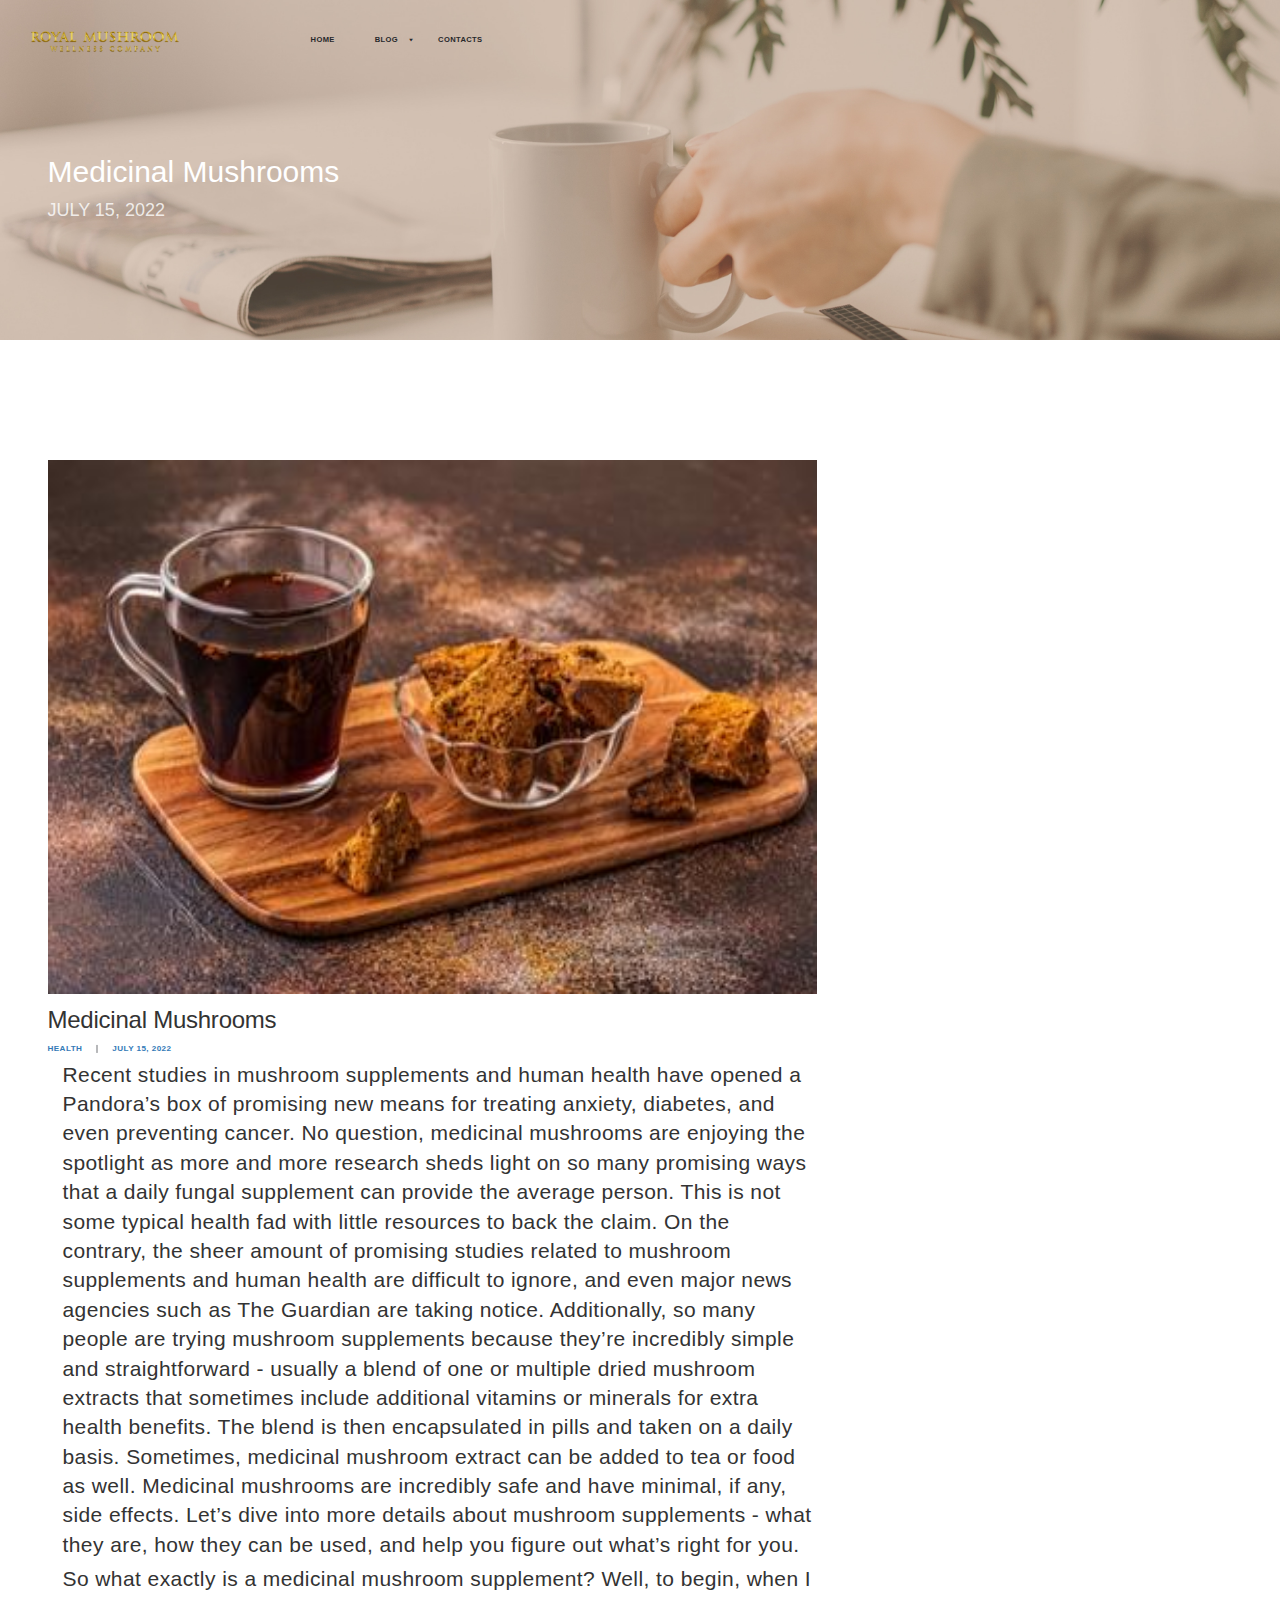
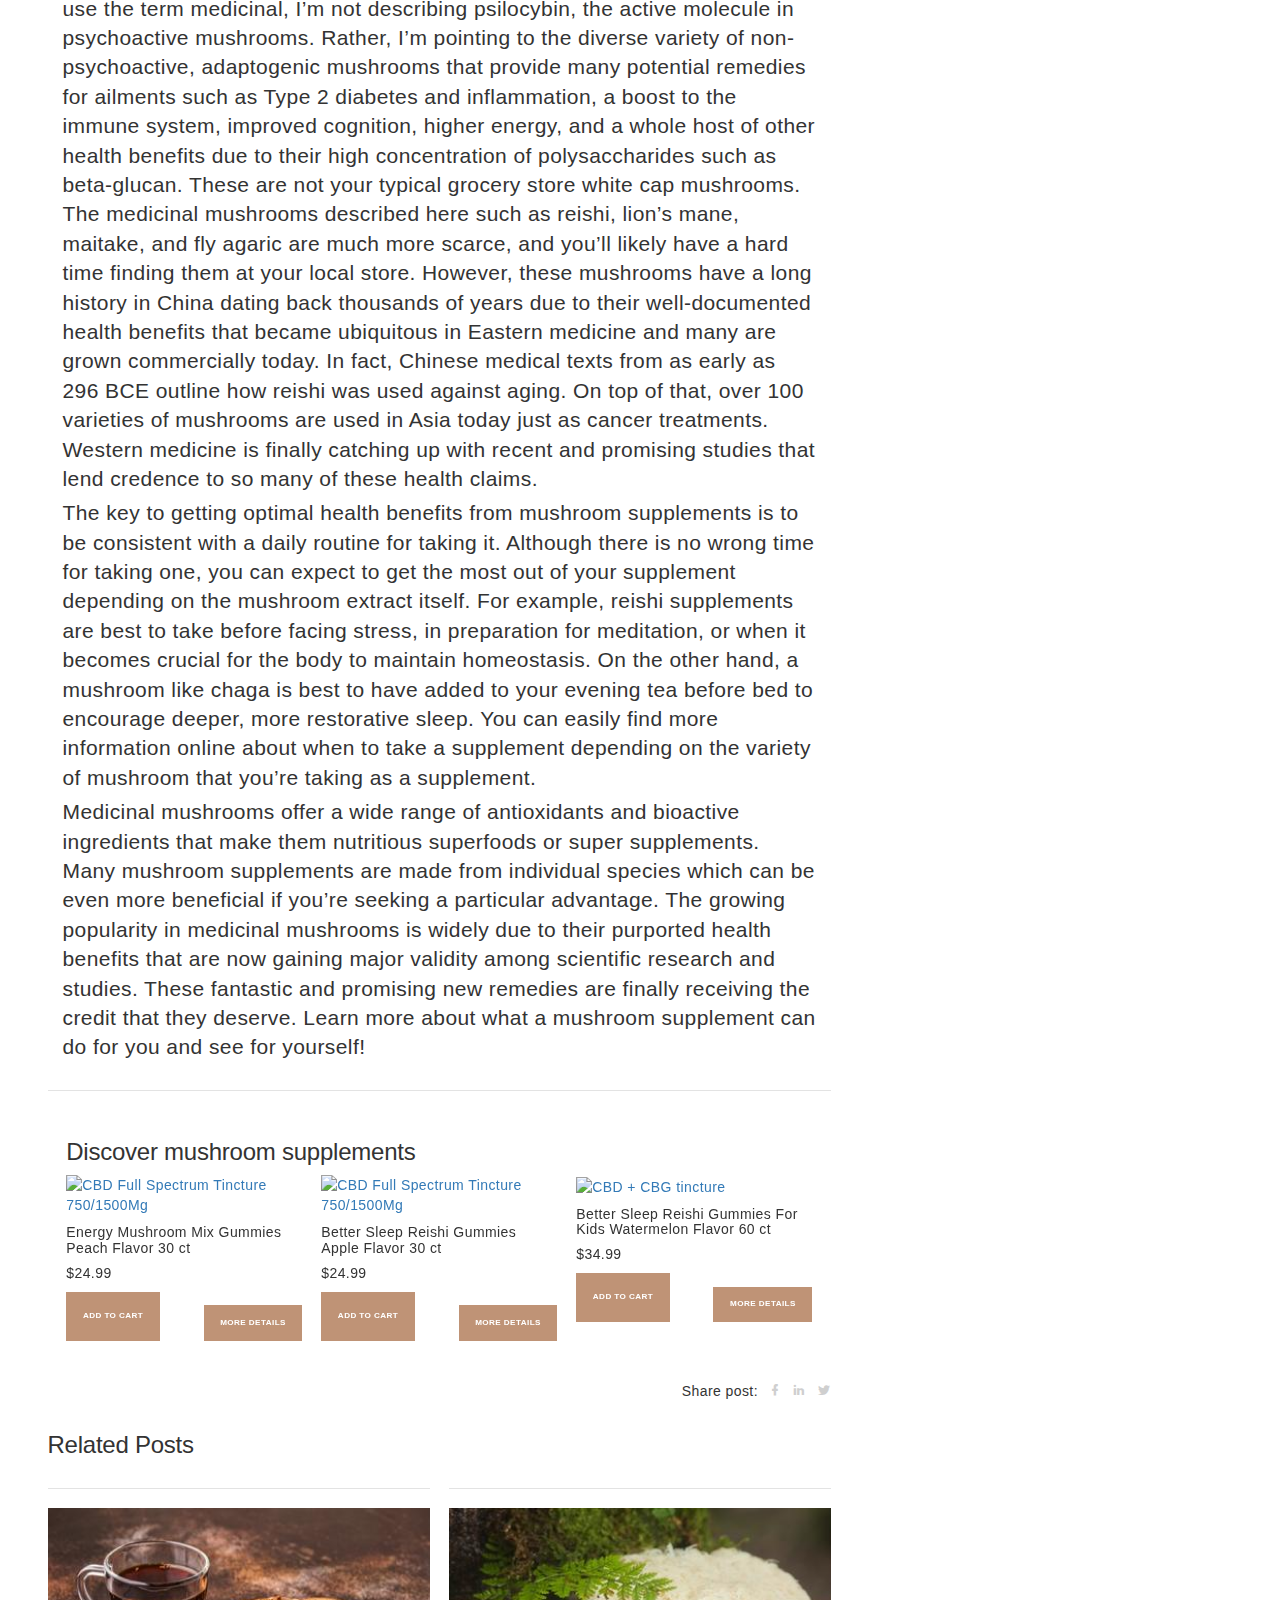
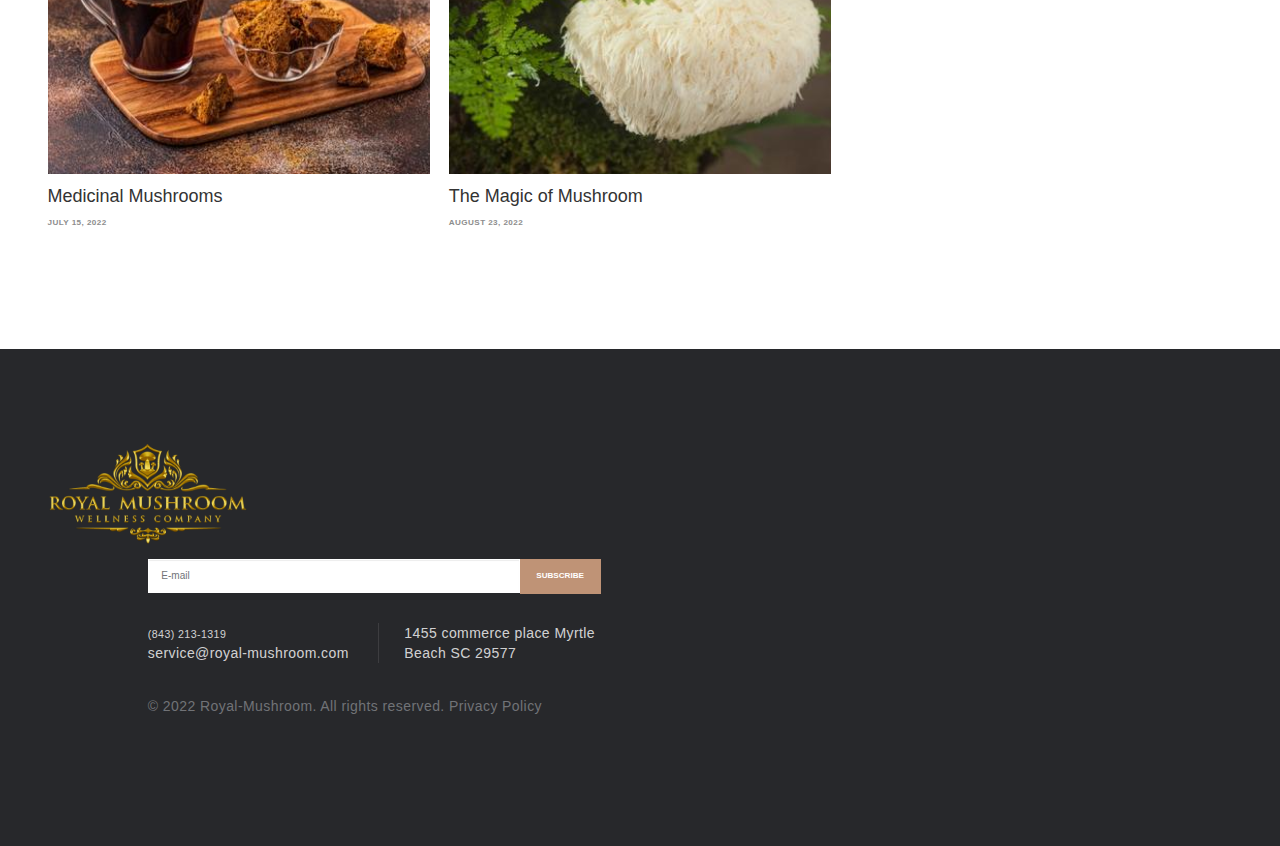
==== commit 619691cc: "main" ====
--- a/rmmm.html
+++ b/rmmm.html
@@ -11,8 +11,15 @@
     <meta property="og:url" content="http://digipunk.netii.net">
     <link rel="icon" href="images/favicon.ico" type="image/x-icon">
     <link rel="stylesheet" href="components/base/base.css">
+    <link rel="stylesheet" href="./sliderstyle.css">
+    <script src="./sliderscript.js"></script>
     <script src="components/base/core.min.js"></script>
     <script src="components/base/script.js"></script>
+        <!-- P Slider -->
+        <link rel="stylesheet" href="./sliderstyle.css">
+        <link href="https://netdna.bootstrapcdn.com/bootstrap/3.1.1/css/bootstrap.min.css" rel="stylesheet" />
+      <script src="https://cdnjs.cloudflare.com/ajax/libs/jquery/2.1.1/jquery.js"></script>
+      <script src="https://netdna.bootstrapcdn.com/bootstrap/3.1.1/js/bootstrap.min.js"></script>
   </head>
   <body>
     <div class="page">
@@ -122,11 +129,11 @@
                     </div>
                     <div class="list-item"><a class="post-date" href="#">JULY 15, 2022</a></div>
                   </div>
-                  <p>Recent studies in mushroom supplements and human health have opened a Pandora’s box of promising new means for treating anxiety, diabetes, and even preventing cancer. No question, medicinal mushrooms are enjoying the spotlight as more and more research sheds light on so many promising ways that a daily fungal supplement can provide the average person. This is not some typical health fad with little resources to back the claim. On the contrary, the sheer amount of promising studies related to mushroom supplements and human health are difficult to ignore, and even major news agencies such as The Guardian are taking notice. Additionally, so many people are trying mushroom supplements because they’re incredibly simple and straightforward - usually a blend of one or multiple dried mushroom extracts that sometimes include additional vitamins or minerals for extra health benefits. The blend is then encapsulated in pills and taken on a daily basis. Sometimes, medicinal mushroom extract can be added to tea or food as well. Medicinal mushrooms are incredibly safe and have minimal, if any, side effects. Let’s dive into more details about mushroom supplements - what they are, how they can be used, and help you figure out what’s right for you.</p>
-                  <p>So what exactly is a medicinal mushroom supplement? Well, to begin, when I use the term medicinal, I’m not describing psilocybin, the active molecule in psychoactive mushrooms. Rather, I’m pointing to the diverse variety of non-psychoactive, adaptogenic mushrooms that provide many potential remedies for ailments such as Type 2 diabetes and inflammation, a boost to the immune system, improved cognition, higher energy, and a whole host of other health benefits due to their high concentration of polysaccharides such as beta-glucan. These are not your typical grocery store white cap mushrooms. The medicinal mushrooms described here such as reishi, lion’s mane, maitake, and fly agaric are much more scarce, and you’ll likely have a hard time finding them at your local store. However, these mushrooms have a long history in China dating back thousands of years due to their well-documented health benefits that became ubiquitous in Eastern medicine and many are grown commercially today. In fact, Chinese medical texts from as early as 296 BCE outline how reishi was used against aging. On top of that, over 100 varieties of mushrooms are used in Asia today just as cancer treatments. Western medicine is finally catching up with recent and promising studies that lend credence to so many of these health claims.</p>
-                  <p>The key to getting optimal health benefits from mushroom supplements is to be consistent with a daily routine for taking it. Although there is no wrong time for taking one, you can expect to get the most out of your supplement depending on the mushroom extract itself. For example, reishi supplements are best to take before facing stress, in preparation for meditation, or when it becomes crucial for the body to maintain homeostasis. On the other hand, a mushroom like chaga is best to have added to your evening tea before bed to encourage deeper, more restorative sleep. You can easily find more information online about when to take a supplement depending on the variety of mushroom that you’re taking as a supplement.
+                  <p  class="lead px-4 my-2">Recent studies in mushroom supplements and human health have opened a Pandora’s box of promising new means for treating anxiety, diabetes, and even preventing cancer. No question, medicinal mushrooms are enjoying the spotlight as more and more research sheds light on so many promising ways that a daily fungal supplement can provide the average person. This is not some typical health fad with little resources to back the claim. On the contrary, the sheer amount of promising studies related to mushroom supplements and human health are difficult to ignore, and even major news agencies such as The Guardian are taking notice. Additionally, so many people are trying mushroom supplements because they’re incredibly simple and straightforward - usually a blend of one or multiple dried mushroom extracts that sometimes include additional vitamins or minerals for extra health benefits. The blend is then encapsulated in pills and taken on a daily basis. Sometimes, medicinal mushroom extract can be added to tea or food as well. Medicinal mushrooms are incredibly safe and have minimal, if any, side effects. Let’s dive into more details about mushroom supplements - what they are, how they can be used, and help you figure out what’s right for you.</p>
+                  <p  class="lead px-4 my-2">So what exactly is a medicinal mushroom supplement? Well, to begin, when I use the term medicinal, I’m not describing psilocybin, the active molecule in psychoactive mushrooms. Rather, I’m pointing to the diverse variety of non-psychoactive, adaptogenic mushrooms that provide many potential remedies for ailments such as Type 2 diabetes and inflammation, a boost to the immune system, improved cognition, higher energy, and a whole host of other health benefits due to their high concentration of polysaccharides such as beta-glucan. These are not your typical grocery store white cap mushrooms. The medicinal mushrooms described here such as reishi, lion’s mane, maitake, and fly agaric are much more scarce, and you’ll likely have a hard time finding them at your local store. However, these mushrooms have a long history in China dating back thousands of years due to their well-documented health benefits that became ubiquitous in Eastern medicine and many are grown commercially today. In fact, Chinese medical texts from as early as 296 BCE outline how reishi was used against aging. On top of that, over 100 varieties of mushrooms are used in Asia today just as cancer treatments. Western medicine is finally catching up with recent and promising studies that lend credence to so many of these health claims.</p>
+                  <p  class="lead px-4 my-2">The key to getting optimal health benefits from mushroom supplements is to be consistent with a daily routine for taking it. Although there is no wrong time for taking one, you can expect to get the most out of your supplement depending on the mushroom extract itself. For example, reishi supplements are best to take before facing stress, in preparation for meditation, or when it becomes crucial for the body to maintain homeostasis. On the other hand, a mushroom like chaga is best to have added to your evening tea before bed to encourage deeper, more restorative sleep. You can easily find more information online about when to take a supplement depending on the variety of mushroom that you’re taking as a supplement.
                   </p>
-                  <p>Medicinal mushrooms offer a wide range of antioxidants and bioactive ingredients that make them nutritious superfoods or super supplements. Many mushroom supplements are made from individual species which can be even more beneficial if you’re seeking a particular advantage. The growing popularity in medicinal mushrooms is widely due to their purported health benefits that are now gaining major validity among scientific research and studies. These fantastic and promising new remedies are finally receiving the credit that they deserve. Learn more about what a mushroom supplement can do for you and see for yourself!
+                  <p  class="lead px-4 my-2">Medicinal mushrooms offer a wide range of antioxidants and bioactive ingredients that make them nutritious superfoods or super supplements. Many mushroom supplements are made from individual species which can be even more beneficial if you’re seeking a particular advantage. The growing popularity in medicinal mushrooms is widely due to their purported health benefits that are now gaining major validity among scientific research and studies. These fantastic and promising new remedies are finally receiving the credit that they deserve. Learn more about what a mushroom supplement can do for you and see for yourself!
                   </p>
                   <!-- <h3>Adding More Decor Elements</h3>
                   <p>Sed ut perspiciatis unde omnis iste natus error sit voluptatem accusantium doloremque laudantium, totam rem aperiam, eaque ipsa quae ab illo inventore veritatis quasi.</p> -->
@@ -140,6 +147,95 @@
                           </div>
                         </div> -->
                   <div class="divider"></div>
+                                    <!-- Product Slider -->
+                                    <div class="container">
+                                      <div class="row">
+                                          <div class="row">
+                                              <div class="col-md-9">
+                                                  <h3>Discover mushroom supplements</h3>
+                                              </div>
+                                          </div>
+                                          <div id="carousel-example" class="carousel slide " data-ride="carousel">
+                                              <!-- Wrapper for slides -->
+                                              <div class="carousel-inner">
+                                                  <div class="item active">
+                                                      <div class="row">
+                                                          <div class="col-md-4 col-sm-12 mb-4">
+                                                              <div class="col-item">
+                                                                  <div class="info">
+                                                                      <div class="row">
+                                                                      </div>
+                                                                  </div>
+                                  
+                                                                  <div class="photo card-body">
+                                                                      <a href="https://royal-mushroom.com/products/energy-mushroom-mix-gummies-peach-flavor?variant=40346542243888"><img src="https://cdn.shopify.com/s/files/1/0566/1697/6432/products/WhatsAppImage2022-08-15at12.05.13PMcopy_1120x.jpg?v=1660631426" class="img-fluid" alt="CBD Full Spectrum Tincture 750/1500Mg "></a>
+                                                                      <h5>Energy Mushroom Mix Gummies Peach Flavor 30 ct</h5>
+                                                                      <h5 class="price-text-color">$24.99</h5>
+                                                                  </div>
+                                                                  <div class="info">
+                                                                      <div class="d-flex justify-content-between">
+                                                                        <a href="https://royal-mushroom.com/products/energy-mushroom-mix-gummies-peach-flavor?variant=40346542243888" class="btn btn-success ml-1">Add to cart</a>
+                                                                        
+                                                                        <a href="https://royal-mushroom.com/products/energy-mushroom-mix-gummies-peach-flavor?variant=40346542243888" class="btn btn-success mr-1">More details</a>
+                                                                      </div>
+                                                                      
+                                                                  </div>
+                                                              </div>
+                                                          </div>
+                                                          <div class="col-md-4 col-sm-12 mb-4">
+                                                            <div class="col-item">
+                                                                <div class="info">
+                                                                    <div class="row">
+                                                                    </div>
+                                                                </div>
+                                
+                                                                <div class="photo">
+                                                                    <a href="https://royal-mushroom.com/products/better-sleep-reishi-gummies-apple-flavor?variant=40346540441648"><img src="https://cdn.shopify.com/s/files/1/0566/1697/6432/products/WhatsAppImage2022-08-15at12.05.13PM_1120x.jpg?v=1660631446" class="img-fluid" alt="CBD Full Spectrum Tincture 750/1500Mg "></a>
+                                                                    <h5>Better Sleep Reishi Gummies Apple Flavor 30 ct</h5>
+                                                                    <h5 class="price-text-color">$24.99</h5>
+                                                                </div>
+                                                                <div class="info">
+                                                                    <div class="d-flex justify-content-between">
+                                                                      <a href="https://royal-mushroom.com/products/better-sleep-reishi-gummies-apple-flavor?variant=40346540441648" class="btn btn-success ml-1">Add to cart</a>
+                                                                      
+                                                                      <a href="https://royal-mushroom.com/products/better-sleep-reishi-gummies-apple-flavor?variant=40346540441648" class="btn btn-success mr-1">More details</a>
+                                                                    </div>
+                                                                    
+                                                                </div>
+                                                            </div>
+                                                        </div>
+                                                        <div class="col-md-4 col-sm-12">
+                                                          <div class="col-item">
+                                                              <div class="info">
+                                                              </div>
+                              
+                                                              <div class="photo">
+                                                                  <a href="https://royal-mushroom.com/products/copy-of-better-sleep-reishi-gummies-for-kids-watermelon-flavor-60-ct?variant=40405619966000"><img src="https://cdn.shopify.com/s/files/1/0566/1697/6432/products/WhatsAppImage2022-08-12at3.58.15PMcopy4_1120x.jpg?v=1660360808" class="img-fluid" alt="CBD + CBG tincture "></a>
+                                                                  <h5>Better Sleep Reishi Gummies For Kids Watermelon Flavor 60 ct</h5>
+                                                                  <h5 class="price-text-color">$34.99</h5>
+                                                              </div>
+                                                              <div class="info">
+                                                                  <div class="d-flex justify-content-between">
+                                                                    <a href="https://royal-mushroom.com/products/copy-of-better-sleep-reishi-gummies-for-kids-watermelon-flavor-60-ct?variant=40405619966000" class="btn btn-success ml-1">Add to cart</a>
+                                                                    
+                                                                    <a href="https://royal-mushroom.com/products/copy-of-better-sleep-reishi-gummies-for-kids-watermelon-flavor-60-ct?variant=40405619966000" class="btn btn-success mr-1">More details</a>
+                                                                  </div>
+                                                                  
+                                                              </div>
+                                                          </div>
+                                                      </div>
+                  
+                                                      </div>
+                                                  </div>
+                                              </div>
+                                          </div>
+                                      </div>
+                                  </div>
+                  
+
+
+
+
                   <div class="row row-15 justify-content-between align-items-center">
                     <div class="col-sm-6">
                     </div>
@@ -316,5 +412,12 @@
         <div class="preloader-dot"></div>
       </div>
     </div>
+
+        <!-- JS -->
+        <script src="./sliderscript.js"></script>
+        <script src="https://stackpath.bootstrapcdn.com/bootstrap/4.3.1/css/bootstrap.min.css"></script>
+        <script src="https://stackpath.bootstrapcdn.com/bootstrap/4.3.1/js/bootstrap.bundle.min.js"></script>
+        <script src="https://cdnjs.cloudflare.com/ajax/libs/jquery/3.2.1/jquery.min.js"></script>
+        <script src="https://use.fontawesome.com/releases/v5.7.2/css/all.css"></script>
   </body>
 </html>--- a/sliderstyle.css
+++ b/sliderstyle.css
@@ -0,0 +1,16 @@
+/* CSS used here will be applied after bootstrap.css */
+.carousel {
+    margin-top: 20px;
+}
+.item .thumb {
+	width: 25%;
+	cursor: pointer;
+	float: left;
+}
+.item .thumb img {
+	width: 100%;
+	margin: 2px;
+}
+.item img {
+	width: 100%;	
+}
--- a/sliderstyle.css
+++ b/sliderstyle.css
@@ -0,0 +1,16 @@
+/* CSS used here will be applied after bootstrap.css */
+.carousel {
+    margin-top: 20px;
+}
+.item .thumb {
+	width: 25%;
+	cursor: pointer;
+	float: left;
+}
+.item .thumb img {
+	width: 100%;
+	margin: 2px;
+}
+.item img {
+	width: 100%;	
+}
